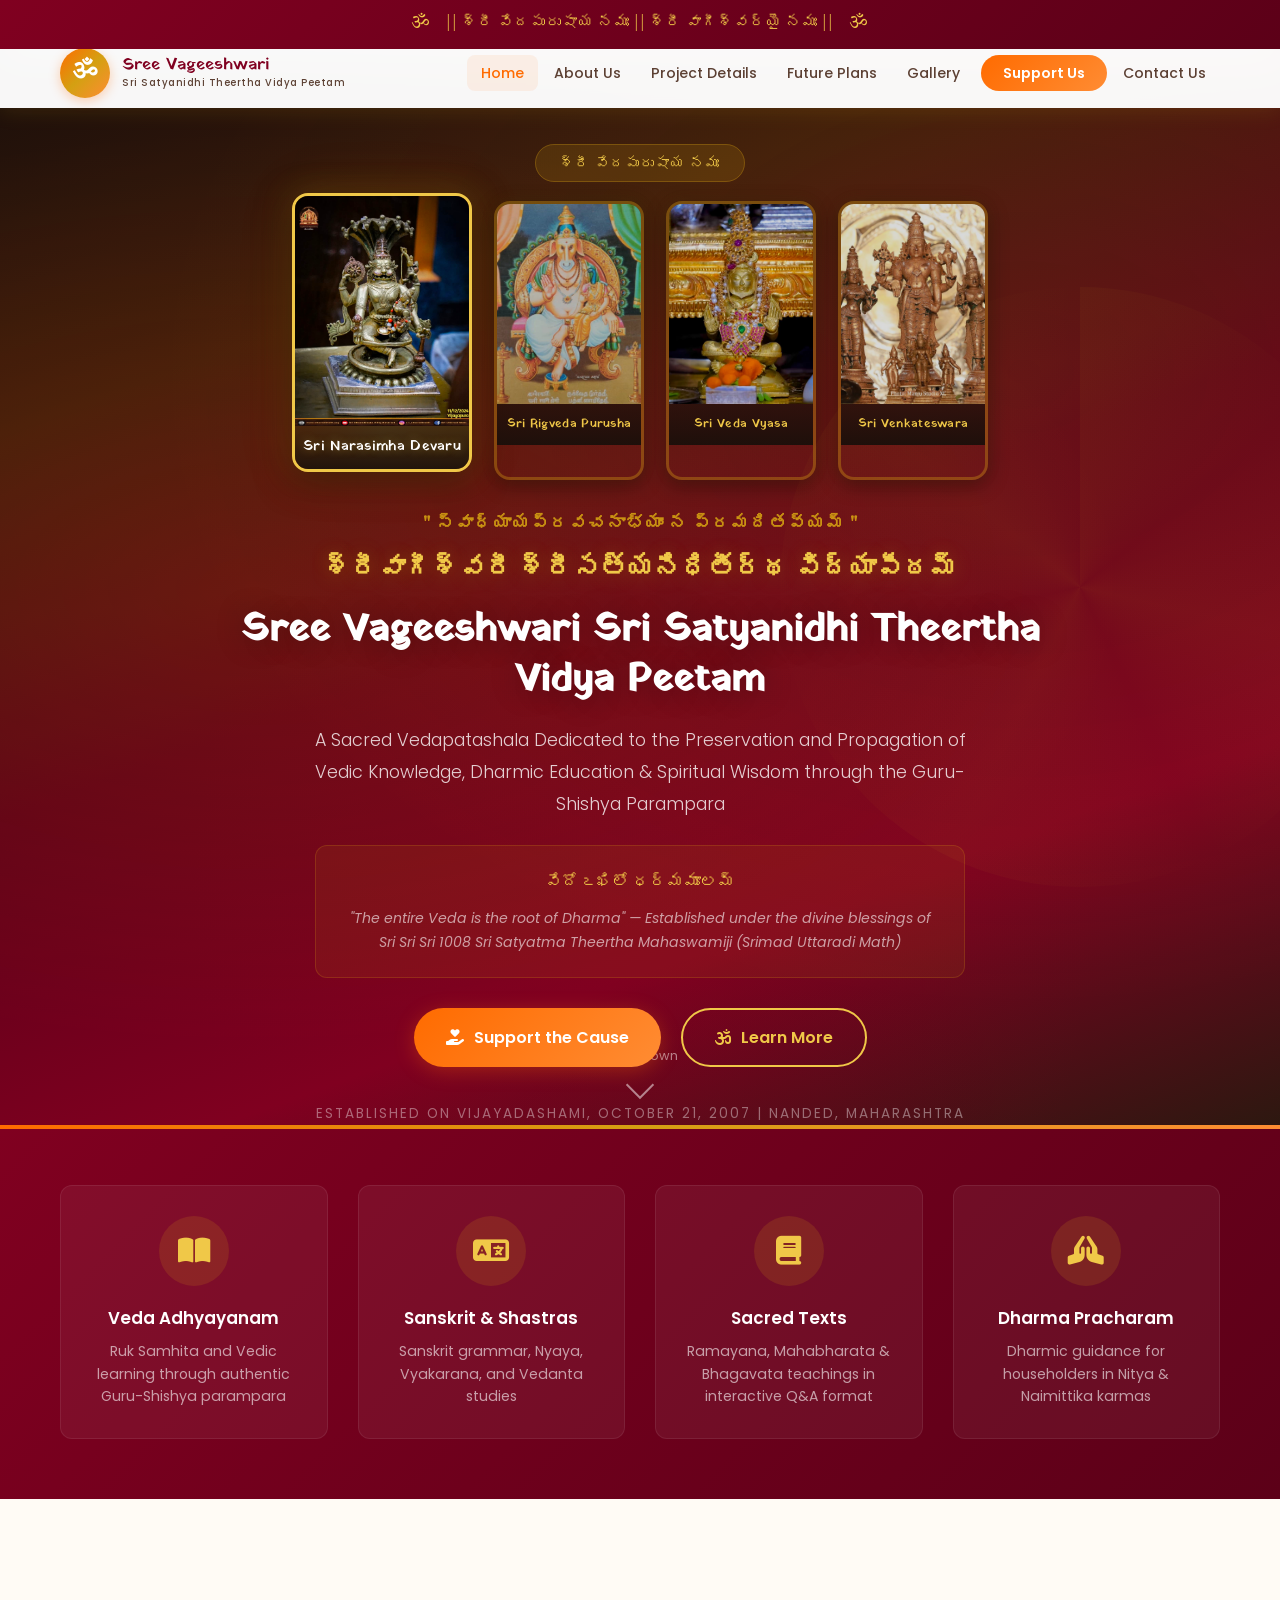
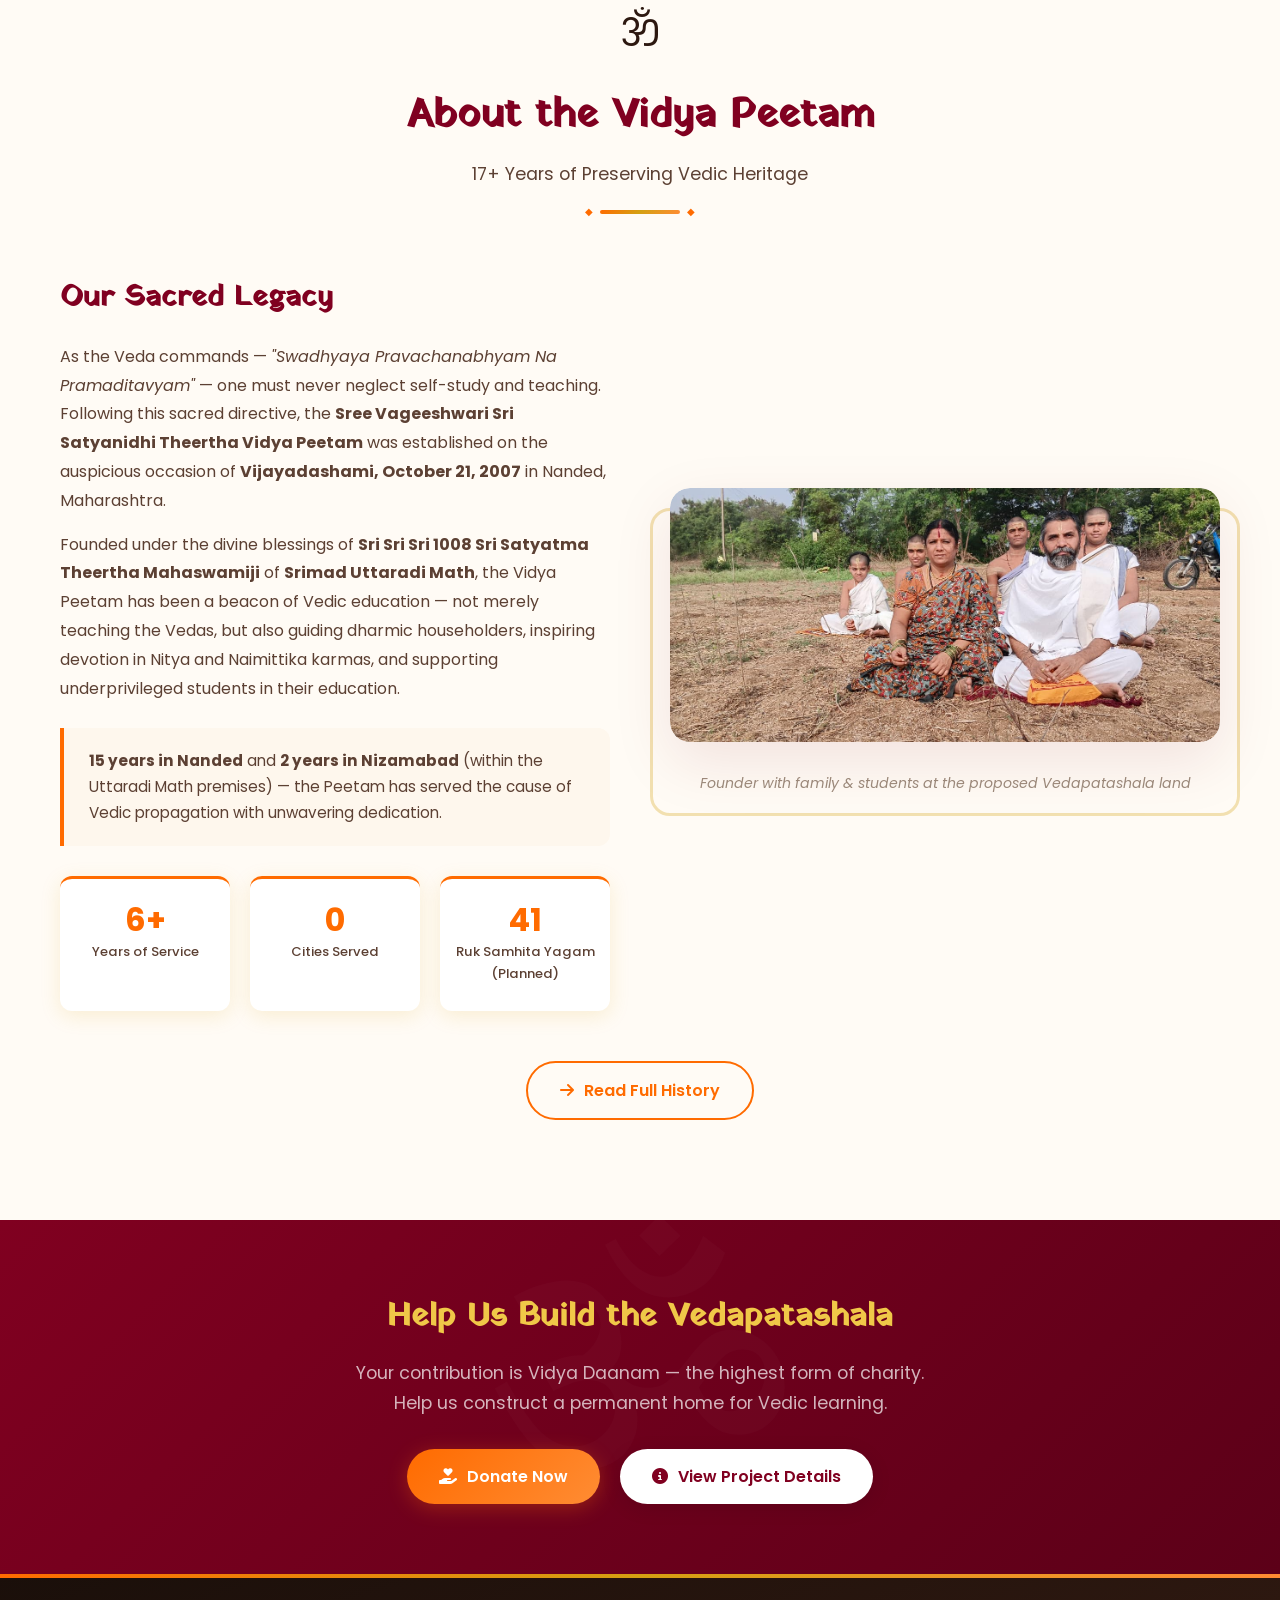
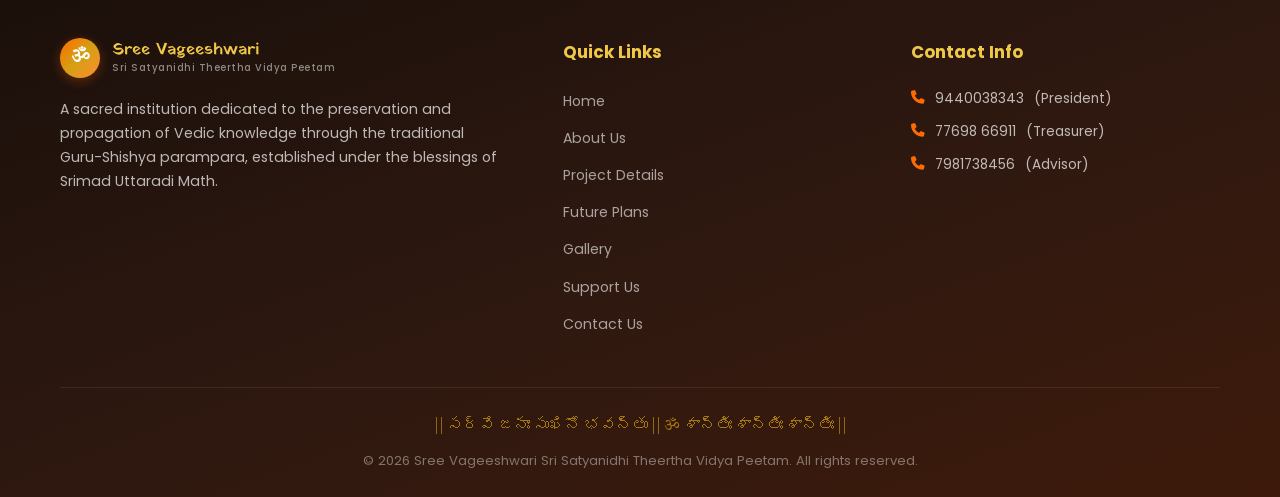
==== index.html @ 129fb9c9 "feat: add complete Vedapatashala devotional website Multi-page website with 7 pages (Home, About, Pr" ====
<!DOCTYPE html>
<html lang="en">
<head>
    <meta charset="UTF-8">
    <meta name="viewport" content="width=device-width, initial-scale=1.0">
    <title>Sree Vageeshwari Sri Satyanidhi Theertha Vidya Peetam | Vedapatashala</title>
    <meta name="description" content="Sree Vageeshwari Sri Satyanidhi Theertha Vidya Peetam - A sacred Vedapatashala dedicated to preserving Vedic knowledge. Established in 2007 under the blessings of Sri Satyatma Theertha Mahaswamiji of Uttaradi Math.">
    <link rel="preconnect" href="https://fonts.googleapis.com">
    <link rel="preconnect" href="https://fonts.gstatic.com" crossorigin>
    <link href="https://fonts.googleapis.com/css2?family=Yatra+One&family=Tiro+Devanagari+Sanskrit&family=Poppins:wght@300;400;500;600;700&display=swap" rel="stylesheet">
    <link rel="stylesheet" href="css/style.css">
    <link rel="stylesheet" href="https://cdnjs.cloudflare.com/ajax/libs/font-awesome/6.5.1/css/all.min.css">
</head>
<body>
    <!-- Sacred Top Bar -->
    <div class="sacred-top-bar">
        <span class="sacred-symbol">ॐ</span>
        <span class="sacred-text">|| శ్రీ వేదపురుషాయ నమః || శ్రీ వాగీశ్వర్యై నమః ||</span>
        <span class="sacred-symbol">ॐ</span>
    </div>

    <!-- Navigation -->
    <header class="header" id="header">
        <div class="container">
            <nav class="nav">
                <a href="index.html" class="nav-logo">
                    <div class="logo-icon">ॐ</div>
                    <div class="logo-text">
                        <span class="logo-main">Sree Vageeshwari</span>
                        <span class="logo-sub">Sri Satyanidhi Theertha Vidya Peetam</span>
                    </div>
                </a>
                <button class="nav-toggle" id="navToggle" aria-label="Toggle navigation">
                    <span></span><span></span><span></span>
                </button>
                <ul class="nav-menu" id="navMenu">
                    <li><a href="index.html" class="nav-link active">Home</a></li>
                    <li><a href="about.html" class="nav-link">About Us</a></li>
                    <li><a href="project.html" class="nav-link">Project Details</a></li>
                    <li><a href="future.html" class="nav-link">Future Plans</a></li>
                    <li><a href="gallery.html" class="nav-link">Gallery</a></li>
                    <li><a href="support.html" class="nav-link nav-cta">Support Us</a></li>
                    <li><a href="contact.html" class="nav-link">Contact Us</a></li>
                </ul>
            </nav>
        </div>
    </header>

    <!-- ========== HERO SECTION ========== -->
    <section class="hero-section">
        <div class="hero-overlay"></div>
        <div class="divine-particles" id="divineParticles"></div>
        <div class="hero-mandala"></div>

        <div class="container hero-content">
            <div class="hero-badge">
                <span>శ్రీ వేదపురుషాయ నమః</span>
            </div>

            <!-- Divine Deities Showcase -->
            <div class="deity-showcase" id="deityShowcase">
                <div class="deity-frame active" data-index="0">
                    <div class="deity-glow"></div>
                    <img src="images/narasimha-devaru.jpg" alt="Sri Narasimha Devaru - Srimad Uttaradi Math">
                    <span class="deity-name">Sri Narasimha Devaru</span>
                </div>
                <div class="deity-frame" data-index="1">
                    <div class="deity-glow"></div>
                    <img src="images/rigveda-purusha.jpg" alt="Sri Rigveda Purusha">
                    <span class="deity-name">Sri Rigveda Purusha</span>
                </div>
                <div class="deity-frame" data-index="2">
                    <div class="deity-glow"></div>
                    <img src="images/veda-vyasa.jpg" alt="Sri Veda Vyasa">
                    <span class="deity-name">Sri Veda Vyasa</span>
                </div>
                <div class="deity-frame" data-index="3">
                    <div class="deity-glow"></div>
                    <img src="images/venkateswara.jpg" alt="Sri Venkateswara with Consorts">
                    <span class="deity-name">Sri Venkateswara</span>
                </div>
            </div>

            <h1 class="hero-title">
                <span class="title-vedic">" స్వాధ్యాయప్రవచనాభ్యాం న ప్రమదితవ్యమ్ "</span>
                <span class="title-sanskrit">శ్రీవాగీశ్వరీ శ్రీసత్యనిధితీర్థ విద్యాపీఠమ్</span>
                <span class="title-english">Sree Vageeshwari Sri Satyanidhi Theertha Vidya Peetam</span>
            </h1>
            <p class="hero-subtitle">A Sacred Vedapatashala Dedicated to the Preservation and Propagation of Vedic Knowledge, Dharmic Education & Spiritual Wisdom through the Guru-Shishya Parampara</p>
            <div class="hero-verse">
                <p class="verse-sanskrit">వేదోఽఖిలో ధర్మమూలమ్</p>
                <p class="verse-meaning">"The entire Veda is the root of Dharma" — Established under the divine blessings of Sri Sri Sri 1008 Sri Satyatma Theertha Mahaswamiji (Srimad Uttaradi Math)</p>
            </div>
            <div class="hero-buttons">
                <a href="support.html" class="btn btn-primary btn-glow">
                    <i class="fas fa-hand-holding-heart"></i> Support the Cause
                </a>
                <a href="about.html" class="btn btn-secondary">
                    <i class="fas fa-om"></i> Learn More
                </a>
            </div>
            <p class="hero-est">Established on Vijayadashami, October 21, 2007 | Nanded, Maharashtra</p>
        </div>
        <div class="scroll-indicator">
            <span>Scroll Down</span>
            <div class="scroll-arrow"></div>
        </div>
    </section>

    <!-- Features Strip -->
    <section class="features-strip">
        <div class="container">
            <div class="features-grid">
                <div class="feature-card">
                    <div class="feature-icon"><i class="fas fa-book-open"></i></div>
                    <h3>Veda Adhyayanam</h3>
                    <p>Ruk Samhita and Vedic learning through authentic Guru-Shishya parampara</p>
                </div>
                <div class="feature-card">
                    <div class="feature-icon"><i class="fas fa-language"></i></div>
                    <h3>Sanskrit & Shastras</h3>
                    <p>Sanskrit grammar, Nyaya, Vyakarana, and Vedanta studies</p>
                </div>
                <div class="feature-card">
                    <div class="feature-icon"><i class="fas fa-book"></i></div>
                    <h3>Sacred Texts</h3>
                    <p>Ramayana, Mahabharata & Bhagavata teachings in interactive Q&A format</p>
                </div>
                <div class="feature-card">
                    <div class="feature-icon"><i class="fas fa-hands-praying"></i></div>
                    <h3>Dharma Pracharam</h3>
                    <p>Dharmic guidance for householders in Nitya & Naimittika karmas</p>
                </div>
            </div>
        </div>
    </section>

    <!-- Home Quick About -->
    <section class="section home-about">
        <div class="container">
            <div class="section-header">
                <span class="section-symbol">ॐ</span>
                <h2 class="section-title">About the Vidya Peetam</h2>
                <p class="section-subtitle">17+ Years of Preserving Vedic Heritage</p>
                <div class="title-ornament"></div>
            </div>

            <div class="home-about-grid">
                <div class="home-about-content">
                    <h3>Our Sacred Legacy</h3>
                    <p class="english-text">
                        As the Veda commands — <em>"Swadhyaya Pravachanabhyam Na Pramaditavyam"</em> — one must never neglect self-study and teaching. Following this sacred directive, the <strong>Sree Vageeshwari Sri Satyanidhi Theertha Vidya Peetam</strong> was established on the auspicious occasion of <strong>Vijayadashami, October 21, 2007</strong> in Nanded, Maharashtra.
                    </p>
                    <p class="english-text">
                        Founded under the divine blessings of <strong>Sri Sri Sri 1008 Sri Satyatma Theertha Mahaswamiji</strong> of <strong>Srimad Uttaradi Math</strong>, the Vidya Peetam has been a beacon of Vedic education — not merely teaching the Vedas, but also guiding dharmic householders, inspiring devotion in Nitya and Naimittika karmas, and supporting underprivileged students in their education.
                    </p>

                    <div class="highlight-box">
                        <p><strong>15 years in Nanded</strong> and <strong>2 years in Nizamabad</strong> (within the Uttaradi Math premises) — the Peetam has served the cause of Vedic propagation with unwavering dedication.</p>
                    </div>

                    <div class="stats-row">
                        <div class="stat-card">
                            <div class="stat-number">17+</div>
                            <div class="stat-label">Years of Service</div>
                        </div>
                        <div class="stat-card">
                            <div class="stat-number">2</div>
                            <div class="stat-label">Cities Served</div>
                        </div>
                        <div class="stat-card">
                            <div class="stat-number">108</div>
                            <div class="stat-label">Ruk Samhita Yagam (Planned)</div>
                        </div>
                    </div>
                </div>

                <div class="home-about-image">
                    <div class="image-frame">
                        <img src="images/founder.jpg" alt="Founder at the Vedapatashala Land with family and students" style="width:100%; height:auto; display:block; border-radius:var(--border-radius-lg);">
                    </div>
                    <div class="frame-decoration"></div>
                    <p style="text-align:center; margin-top:30px; color:var(--text-muted); font-size:0.88rem; font-style:italic;">Founder with family & students at the proposed Vedapatashala land</p>
                </div>
            </div>

            <div style="text-align:center; margin-top:50px;">
                <a href="about.html" class="btn btn-outline"><i class="fas fa-arrow-right"></i> Read Full History</a>
            </div>
        </div>
    </section>

    <!-- CTA Banner -->
    <section class="cta-banner">
        <div class="container">
            <h2>Help Us Build the Vedapatashala</h2>
            <p>Your contribution is Vidya Daanam — the highest form of charity. Help us construct a permanent home for Vedic learning.</p>
            <div style="display:flex; gap:20px; justify-content:center; flex-wrap:wrap;">
                <a href="support.html" class="btn btn-primary btn-glow"><i class="fas fa-hand-holding-heart"></i> Donate Now</a>
                <a href="project.html" class="btn btn-white"><i class="fas fa-info-circle"></i> View Project Details</a>
            </div>
        </div>
    </section>

    <!-- Footer -->
    <footer class="footer">
        <div class="footer-decoration"></div>
        <div class="footer-content">
            <div class="container">
                <div class="footer-grid">
                    <div class="footer-about">
                        <div class="footer-logo">
                            <div class="logo-icon">ॐ</div>
                            <div class="logo-text">
                                <span class="logo-main">Sree Vageeshwari</span>
                                <span class="logo-sub">Sri Satyanidhi Theertha Vidya Peetam</span>
                            </div>
                        </div>
                        <p>A sacred institution dedicated to the preservation and propagation of Vedic knowledge through the traditional Guru-Shishya parampara, established under the blessings of Srimad Uttaradi Math.</p>
                    </div>
                    <div class="footer-links">
                        <h4>Quick Links</h4>
                        <ul>
                            <li><a href="index.html">Home</a></li>
                            <li><a href="about.html">About Us</a></li>
                            <li><a href="project.html">Project Details</a></li>
                            <li><a href="future.html">Future Plans</a></li>
                            <li><a href="gallery.html">Gallery</a></li>
                            <li><a href="support.html">Support Us</a></li>
                            <li><a href="contact.html">Contact Us</a></li>
                        </ul>
                    </div>
                    <div class="footer-contact">
                        <h4>Contact Info</h4>
                        <p><i class="fas fa-phone"></i> <a href="tel:9440038343">9440038343</a> (President)</p>
                        <p><i class="fas fa-phone"></i> <a href="tel:7769866911">77698 66911</a> (Treasurer)</p>
                        <p><i class="fas fa-phone"></i> <a href="tel:7981738456">7981738456</a> (Advisor)</p>
                    </div>
                </div>
                <div class="footer-bottom">
                    <div class="footer-verse">
                        <p>|| సర్వే జనాః సుఖినో భవన్తు || ॐ శాన్తిః శాన్తిః శాన్తిః ||</p>
                    </div>
                    <p class="copyright">&copy; 2026 Sree Vageeshwari Sri Satyanidhi Theertha Vidya Peetam. All rights reserved.</p>
                </div>
            </div>
        </div>
    </footer>

    <button class="back-to-top" id="backToTop" aria-label="Back to top">
        <i class="fas fa-chevron-up"></i>
    </button>

    <script src="js/main.js"></script>
</body>
</html>
---- css/style.css ----
/* ============================================
   SREE VAGEESHWARI VIDYA PEETAM
   Devotional Theme - Complete Stylesheet
   ============================================ */

/* ---------- CSS Variables ---------- */
:root {
    --saffron: #FF6B00;
    --saffron-light: #FF8C33;
    --saffron-dark: #CC5500;
    --gold: #D4A012;
    --gold-light: #F0C848;
    --gold-dark: #A67C00;
    --maroon: #800020;
    --maroon-dark: #5C0018;
    --sacred-red: #C41E3A;
    --temple-cream: #FFF8F0;
    --divine-white: #FFFBF5;
    --warm-bg: #FEF7ED;
    --sandal: #F4E4C1;
    --kumkum: #E23D28;
    --deep-brown: #3D1A0B;

    --text-primary: #2D1810;
    --text-secondary: #5C4033;
    --text-light: #8B6914;
    --text-muted: #9C8B7C;

    --white: #FFFFFF;
    --black: #1A0F0A;
    --shadow-light: rgba(212, 160, 18, 0.15);
    --shadow-medium: rgba(128, 0, 32, 0.1);
    --shadow-dark: rgba(0, 0, 0, 0.15);

    --gradient-divine: linear-gradient(135deg, #FF6B00, #D4A012, #FF8C33);
    --gradient-saffron: linear-gradient(135deg, #FF6B00, #FF8C33);
    --gradient-gold: linear-gradient(135deg, #D4A012, #F0C848);
    --gradient-maroon: linear-gradient(135deg, #800020, #5C0018);
    --gradient-sacred: linear-gradient(135deg, #800020, #C41E3A);
    --gradient-hero: linear-gradient(160deg, #1A0F0A 0%, #3D1A0B 25%, #5C0018 50%, #800020 75%, #2D1810 100%);

    --section-padding: 100px 0;
    --container-width: 1200px;
    --border-radius: 12px;
    --border-radius-lg: 20px;
    --transition: all 0.3s ease;
    --transition-slow: all 0.6s ease;
}

/* ---------- Reset & Base ---------- */
*, *::before, *::after {
    margin: 0;
    padding: 0;
    box-sizing: border-box;
}

html {
    scroll-behavior: smooth;
    scroll-padding-top: 80px;
}

body {
    font-family: 'Poppins', sans-serif;
    color: var(--text-primary);
    background-color: var(--divine-white);
    line-height: 1.7;
    overflow-x: hidden;
}

.container {
    max-width: var(--container-width);
    margin: 0 auto;
    padding: 0 20px;
}

img { max-width: 100%; height: auto; }
a { text-decoration: none; color: inherit; transition: var(--transition); }
ul { list-style: none; }

/* ---------- Sacred Top Bar ---------- */
.sacred-top-bar {
    background: var(--gradient-maroon);
    color: var(--gold-light);
    text-align: center;
    padding: 8px 20px;
    font-family: 'Tiro Devanagari Sanskrit', serif;
    font-size: 0.95rem;
    display: flex;
    align-items: center;
    justify-content: center;
    gap: 15px;
    letter-spacing: 1px;
    position: relative;
    z-index: 1001;
}

.sacred-symbol {
    font-size: 1.2rem;
    animation: pulseGlow 2s ease-in-out infinite;
}

@keyframes pulseGlow {
    0%, 100% { opacity: 0.8; text-shadow: 0 0 5px rgba(240, 200, 72, 0.3); }
    50% { opacity: 1; text-shadow: 0 0 15px rgba(240, 200, 72, 0.6); }
}

/* ---------- Header & Navigation ---------- */
.header {
    position: fixed;
    top: 38px;
    left: 0;
    width: 100%;
    z-index: 1000;
    background: rgba(255, 255, 255, 0.97);
    backdrop-filter: blur(20px);
    box-shadow: 0 2px 20px var(--shadow-light);
    transition: var(--transition);
}

.header.scrolled {
    top: 0;
    box-shadow: 0 4px 30px var(--shadow-medium);
}

.nav {
    display: flex;
    align-items: center;
    justify-content: space-between;
    padding: 10px 0;
}

.nav-logo {
    display: flex;
    align-items: center;
    gap: 12px;
    z-index: 1001;
}

.logo-icon {
    width: 50px;
    height: 50px;
    background: var(--gradient-divine);
    color: white;
    border-radius: 50%;
    display: flex;
    align-items: center;
    justify-content: center;
    font-size: 1.6rem;
    font-family: 'Tiro Devanagari Sanskrit', serif;
    font-weight: bold;
    flex-shrink: 0;
    box-shadow: 0 3px 12px rgba(255, 107, 0, 0.3);
}

.logo-text {
    display: flex;
    flex-direction: column;
}

.logo-main {
    font-family: 'Yatra One', cursive;
    font-size: 1.05rem;
    color: var(--maroon);
    line-height: 1.2;
}

.logo-sub {
    font-size: 0.6rem;
    color: var(--text-secondary);
    letter-spacing: 0.5px;
    font-weight: 500;
}

.nav-menu {
    display: flex;
    align-items: center;
    gap: 2px;
}

.nav-link {
    padding: 8px 14px;
    font-size: 0.88rem;
    font-weight: 500;
    color: var(--text-secondary);
    border-radius: 8px;
    transition: var(--transition);
}

.nav-link:hover,
.nav-link.active {
    color: var(--saffron);
    background: rgba(255, 107, 0, 0.08);
}

.nav-link.nav-cta {
    background: var(--gradient-saffron);
    color: white !important;
    padding: 8px 22px;
    border-radius: 25px;
    font-weight: 600;
    margin-left: 5px;
}

.nav-link.nav-cta:hover {
    transform: translateY(-2px);
    box-shadow: 0 4px 15px rgba(255, 107, 0, 0.4);
}

.nav-toggle {
    display: none;
    flex-direction: column;
    gap: 5px;
    background: none;
    border: none;
    cursor: pointer;
    padding: 5px;
    z-index: 1001;
}

.nav-toggle span {
    width: 28px;
    height: 3px;
    background: var(--maroon);
    border-radius: 3px;
    transition: var(--transition);
}

.nav-toggle.active span:nth-child(1) { transform: rotate(45deg) translate(5px, 6px); }
.nav-toggle.active span:nth-child(2) { opacity: 0; }
.nav-toggle.active span:nth-child(3) { transform: rotate(-45deg) translate(5px, -6px); }

/* ---------- Buttons ---------- */
.btn {
    display: inline-flex;
    align-items: center;
    gap: 10px;
    padding: 14px 32px;
    border-radius: 50px;
    font-size: 1rem;
    font-weight: 600;
    font-family: 'Poppins', sans-serif;
    cursor: pointer;
    transition: var(--transition);
    border: none;
    text-align: center;
    justify-content: center;
}

.btn-primary {
    background: var(--gradient-saffron);
    color: white;
    box-shadow: 0 4px 20px rgba(255, 107, 0, 0.3);
}

.btn-primary:hover {
    transform: translateY(-3px);
    box-shadow: 0 8px 30px rgba(255, 107, 0, 0.4);
}

.btn-secondary {
    background: transparent;
    color: var(--gold-light);
    border: 2px solid var(--gold-light);
}

.btn-secondary:hover {
    background: var(--gold-light);
    color: var(--maroon-dark);
    transform: translateY(-3px);
}

.btn-outline {
    background: transparent;
    color: var(--saffron);
    border: 2px solid var(--saffron);
}

.btn-outline:hover {
    background: var(--saffron);
    color: white;
    transform: translateY(-3px);
}

.btn-glow {
    animation: glowPulse 2s ease-in-out infinite;
}

@keyframes glowPulse {
    0%, 100% { box-shadow: 0 4px 20px rgba(255, 107, 0, 0.3); }
    50% { box-shadow: 0 4px 40px rgba(255, 107, 0, 0.6), 0 0 60px rgba(255, 107, 0, 0.2); }
}

.btn-full { width: 100%; }

.btn-white {
    background: var(--white);
    color: var(--maroon);
    box-shadow: 0 4px 20px rgba(0, 0, 0, 0.1);
}

.btn-white:hover {
    transform: translateY(-3px);
    box-shadow: 0 8px 30px rgba(0, 0, 0, 0.15);
}

/* ---------- Page Hero Banner (for inner pages) ---------- */
.page-hero {
    min-height: 380px;
    display: flex;
    align-items: center;
    justify-content: center;
    position: relative;
    background: var(--gradient-hero);
    padding-top: 120px;
    padding-bottom: 60px;
    overflow: hidden;
    text-align: center;
}

.page-hero::before {
    content: 'ॐ';
    position: absolute;
    font-size: 25rem;
    color: rgba(255, 255, 255, 0.02);
    top: 50%;
    left: 50%;
    transform: translate(-50%, -50%);
    font-family: 'Tiro Devanagari Sanskrit', serif;
    pointer-events: none;
}

.page-hero::after {
    content: '';
    position: absolute;
    inset: 0;
    background:
        radial-gradient(ellipse at 20% 50%, rgba(255, 107, 0, 0.12) 0%, transparent 60%),
        radial-gradient(ellipse at 80% 30%, rgba(212, 160, 18, 0.08) 0%, transparent 60%);
    pointer-events: none;
}

.page-hero-content {
    position: relative;
    z-index: 2;
}

.page-hero .hero-badge span {
    background: rgba(212, 160, 18, 0.15);
    border: 1px solid rgba(212, 160, 18, 0.3);
    color: var(--gold-light);
    padding: 6px 20px;
    border-radius: 50px;
    font-size: 0.85rem;
    font-weight: 500;
    letter-spacing: 1px;
    display: inline-block;
    margin-bottom: 15px;
}

.page-hero h1 {
    font-family: 'Yatra One', cursive;
    font-size: 2.8rem;
    color: var(--white);
    margin-bottom: 15px;
    text-shadow: 0 2px 30px rgba(0, 0, 0, 0.3);
}

.page-hero p {
    color: rgba(255, 255, 255, 0.7);
    font-size: 1.1rem;
    max-width: 600px;
    margin: 0 auto;
}

.page-hero .breadcrumb {
    margin-top: 20px;
    color: rgba(255, 255, 255, 0.5);
    font-size: 0.9rem;
}

.page-hero .breadcrumb a {
    color: var(--gold-light);
}

.page-hero .breadcrumb a:hover {
    color: var(--white);
}

/* ---------- Section Styles ---------- */
.section {
    padding: var(--section-padding);
    position: relative;
}

.section-header {
    text-align: center;
    margin-bottom: 60px;
}

.section-symbol {
    font-size: 2.5rem;
    display: block;
    margin-bottom: 15px;
}

.section-title {
    font-family: 'Yatra One', cursive;
    font-size: 2.5rem;
    color: var(--maroon);
    margin-bottom: 10px;
}

.section-subtitle {
    color: var(--text-secondary);
    font-size: 1.1rem;
    font-weight: 400;
}

.title-ornament {
    width: 80px;
    height: 4px;
    background: var(--gradient-divine);
    margin: 20px auto 0;
    border-radius: 2px;
    position: relative;
}

.title-ornament::before,
.title-ornament::after {
    content: '◆';
    position: absolute;
    top: 50%;
    transform: translateY(-50%);
    color: var(--saffron);
    font-size: 0.6rem;
}

.title-ornament::before { left: -15px; }
.title-ornament::after { right: -15px; }

/* ---------- HERO SECTION (Home) ---------- */
.hero-section {
    min-height: 100vh;
    display: flex;
    align-items: center;
    justify-content: center;
    position: relative;
    background: var(--gradient-hero);
    overflow: hidden;
    padding-top: 100px;
}

.hero-overlay {
    position: absolute;
    inset: 0;
    background:
        radial-gradient(ellipse at 20% 50%, rgba(255, 107, 0, 0.15) 0%, transparent 60%),
        radial-gradient(ellipse at 80% 30%, rgba(212, 160, 18, 0.1) 0%, transparent 60%),
        radial-gradient(ellipse at 50% 80%, rgba(128, 0, 32, 0.2) 0%, transparent 50%);
}

.hero-mandala {
    position: absolute;
    width: 600px;
    height: 600px;
    right: -100px;
    top: 50%;
    transform: translateY(-50%);
    opacity: 0.05;
    background: conic-gradient(from 0deg, var(--gold), transparent, var(--gold), transparent, var(--gold), transparent, var(--gold), transparent);
    border-radius: 50%;
    animation: rotateMandala 60s linear infinite;
}

.hero-mandala-left {
    position: absolute;
    width: 400px;
    height: 400px;
    left: -100px;
    bottom: -100px;
    opacity: 0.04;
    background: conic-gradient(from 0deg, var(--saffron), transparent, var(--saffron), transparent);
    border-radius: 50%;
    animation: rotateMandala 45s linear infinite reverse;
}

@keyframes rotateMandala {
    from { transform: translateY(-50%) rotate(0deg); }
    to { transform: translateY(-50%) rotate(360deg); }
}

.divine-particles {
    position: absolute;
    inset: 0;
    pointer-events: none;
}

.hero-content {
    position: relative;
    z-index: 2;
    text-align: center;
    max-width: 900px;
    margin: 0 auto;
}

.hero-badge {
    display: inline-block;
    margin-bottom: 25px;
}

.hero-badge span {
    background: rgba(212, 160, 18, 0.15);
    border: 1px solid rgba(212, 160, 18, 0.3);
    color: var(--gold-light);
    padding: 8px 24px;
    border-radius: 50px;
    font-size: 0.9rem;
    font-weight: 500;
    letter-spacing: 1px;
}

.hero-title { margin-bottom: 20px; }

.title-vedic {
    display: block;
    font-family: 'Tiro Devanagari Sanskrit', serif;
    font-size: 1.1rem;
    color: var(--gold);
    margin-bottom: 10px;
    letter-spacing: 1px;
    opacity: 0.9;
}

.title-sanskrit {
    display: block;
    font-family: 'Tiro Devanagari Sanskrit', serif;
    font-size: 1.7rem;
    color: var(--gold-light);
    margin-bottom: 15px;
    text-shadow: 0 2px 20px rgba(212, 160, 18, 0.3);
    line-height: 1.5;
}

.title-english {
    display: block;
    font-family: 'Yatra One', cursive;
    font-size: 2.4rem;
    color: var(--white);
    line-height: 1.3;
    text-shadow: 0 2px 30px rgba(0, 0, 0, 0.3);
}

.hero-subtitle {
    color: rgba(255, 255, 255, 0.8);
    font-size: 1.1rem;
    max-width: 700px;
    margin: 0 auto 25px;
    line-height: 1.8;
    font-weight: 300;
}

.hero-verse {
    background: rgba(212, 160, 18, 0.08);
    border: 1px solid rgba(212, 160, 18, 0.2);
    border-radius: var(--border-radius);
    padding: 22px 28px;
    margin-bottom: 30px;
    max-width: 650px;
    margin-left: auto;
    margin-right: auto;
}

.verse-sanskrit {
    font-family: 'Tiro Devanagari Sanskrit', serif;
    color: var(--gold-light);
    font-size: 1.05rem;
    line-height: 1.8;
    margin-bottom: 8px;
}

.verse-meaning {
    color: rgba(255, 255, 255, 0.6);
    font-size: 0.88rem;
    font-style: italic;
}

.hero-buttons {
    display: flex;
    gap: 20px;
    justify-content: center;
    flex-wrap: wrap;
}

.hero-est {
    margin-top: 35px;
    color: rgba(255, 255, 255, 0.4);
    font-size: 0.85rem;
    letter-spacing: 2px;
    text-transform: uppercase;
}

.scroll-indicator {
    position: absolute;
    bottom: 30px;
    left: 50%;
    transform: translateX(-50%);
    text-align: center;
    color: rgba(255, 255, 255, 0.5);
    font-size: 0.8rem;
    animation: bounceScroll 2s ease-in-out infinite;
}

.scroll-arrow {
    width: 20px;
    height: 20px;
    border-right: 2px solid rgba(255, 255, 255, 0.5);
    border-bottom: 2px solid rgba(255, 255, 255, 0.5);
    transform: rotate(45deg);
    margin: 8px auto 0;
}

@keyframes bounceScroll {
    0%, 100% { transform: translateX(-50%) translateY(0); }
    50% { transform: translateX(-50%) translateY(10px); }
}

/* ---------- Features Strip ---------- */
.features-strip {
    background: var(--gradient-maroon);
    padding: 60px 0;
    position: relative;
}

.features-strip::before {
    content: '';
    position: absolute;
    top: 0;
    left: 0;
    right: 0;
    height: 4px;
    background: var(--gradient-divine);
}

.features-grid {
    display: grid;
    grid-template-columns: repeat(4, 1fr);
    gap: 30px;
}

.feature-card {
    text-align: center;
    padding: 30px 20px;
    border-radius: var(--border-radius);
    background: rgba(255, 255, 255, 0.05);
    border: 1px solid rgba(255, 255, 255, 0.08);
    transition: var(--transition);
}

.feature-card:hover {
    background: rgba(255, 255, 255, 0.1);
    transform: translateY(-5px);
}

.feature-icon {
    width: 70px;
    height: 70px;
    margin: 0 auto 18px;
    background: rgba(212, 160, 18, 0.15);
    border-radius: 50%;
    display: flex;
    align-items: center;
    justify-content: center;
    font-size: 1.8rem;
    color: var(--gold-light);
}

.feature-card h3 {
    color: var(--white);
    font-size: 1.05rem;
    margin-bottom: 8px;
    font-weight: 600;
}

.feature-card p {
    color: rgba(255, 255, 255, 0.6);
    font-size: 0.88rem;
    line-height: 1.6;
}

/* ---------- Home Quick About ---------- */
.home-about {
    background: var(--divine-white);
}

.home-about-grid {
    display: grid;
    grid-template-columns: 1fr 1fr;
    gap: 60px;
    align-items: center;
}

.home-about-content h3 {
    font-family: 'Yatra One', cursive;
    font-size: 1.8rem;
    color: var(--maroon);
    margin-bottom: 20px;
}

.telugu-text {
    font-family: 'Tiro Devanagari Sanskrit', serif;
    font-size: 1.05rem;
    line-height: 2;
    color: var(--text-secondary);
    margin-bottom: 15px;
}

.english-text {
    color: var(--text-secondary);
    font-size: 1rem;
    line-height: 1.8;
    margin-bottom: 15px;
}

.highlight-box {
    background: var(--warm-bg);
    border-left: 4px solid var(--saffron);
    padding: 20px 25px;
    border-radius: 0 var(--border-radius) var(--border-radius) 0;
    margin: 25px 0;
}

.highlight-box p {
    color: var(--text-secondary);
    font-size: 0.95rem;
    line-height: 1.7;
}

.stats-row {
    display: grid;
    grid-template-columns: repeat(3, 1fr);
    gap: 20px;
    margin-top: 30px;
}

.stat-card {
    text-align: center;
    padding: 25px 15px;
    background: var(--white);
    border-radius: var(--border-radius);
    box-shadow: 0 5px 20px var(--shadow-light);
    border-top: 3px solid var(--saffron);
}

.stat-number {
    font-size: 2rem;
    font-weight: 700;
    color: var(--saffron);
    line-height: 1;
    margin-bottom: 5px;
}

.stat-label {
    color: var(--text-secondary);
    font-size: 0.82rem;
    font-weight: 500;
}

.home-about-image {
    position: relative;
}

.home-about-image .image-frame {
    border-radius: var(--border-radius-lg);
    overflow: hidden;
    box-shadow: 0 20px 60px var(--shadow-medium);
    position: relative;
    z-index: 1;
}

.home-about-image .frame-decoration {
    position: absolute;
    top: 20px;
    left: -20px;
    right: -20px;
    bottom: -20px;
    border: 3px solid var(--gold);
    border-radius: var(--border-radius-lg);
    opacity: 0.3;
    z-index: 0;
}

.image-placeholder {
    height: 400px;
    display: flex;
    flex-direction: column;
    align-items: center;
    justify-content: center;
    gap: 15px;
    font-size: 1rem;
    color: var(--text-muted);
    background: linear-gradient(135deg, var(--sandal), var(--temple-cream));
}

.image-placeholder i {
    font-size: 4rem;
    color: var(--gold);
}

/* ---------- CTA Banner (Home) ---------- */
.cta-banner {
    background: var(--gradient-maroon);
    padding: 70px 0;
    text-align: center;
    position: relative;
    overflow: hidden;
}

.cta-banner::before {
    content: 'ॐ';
    position: absolute;
    font-size: 20rem;
    color: rgba(255, 255, 255, 0.02);
    top: 50%;
    left: 50%;
    transform: translate(-50%, -50%);
    font-family: 'Tiro Devanagari Sanskrit', serif;
}

.cta-banner h2 {
    font-family: 'Yatra One', cursive;
    font-size: 2rem;
    color: var(--gold-light);
    margin-bottom: 15px;
    position: relative;
}

.cta-banner p {
    color: rgba(255, 255, 255, 0.7);
    font-size: 1.1rem;
    max-width: 600px;
    margin: 0 auto 30px;
    position: relative;
}

.cta-banner .btn { position: relative; }

/* ---------- ABOUT PAGE ---------- */
.about-section { background: var(--divine-white); }

.about-intro {
    max-width: 900px;
    margin: 0 auto 60px;
}

.about-intro .vedic-quote {
    text-align: center;
    background: linear-gradient(135deg, var(--warm-bg), var(--temple-cream));
    padding: 30px;
    border-radius: var(--border-radius-lg);
    border: 1px solid rgba(212, 160, 18, 0.2);
    margin-bottom: 40px;
}

.vedic-quote .sanskrit {
    font-family: 'Tiro Devanagari Sanskrit', serif;
    font-size: 1.3rem;
    color: var(--maroon);
    line-height: 1.8;
    margin-bottom: 10px;
}

.vedic-quote .meaning {
    color: var(--text-secondary);
    font-style: italic;
    font-size: 0.95rem;
}

.about-history {
    display: grid;
    grid-template-columns: 1fr 1fr;
    gap: 50px;
    align-items: start;
    margin-bottom: 70px;
}

.about-history-content h3 {
    font-family: 'Yatra One', cursive;
    font-size: 1.6rem;
    color: var(--maroon);
    margin-bottom: 20px;
}

.about-history-content p {
    color: var(--text-secondary);
    font-size: 0.98rem;
    line-height: 1.9;
    margin-bottom: 15px;
}

.about-history-image {
    position: sticky;
    top: 120px;
}

.about-history-image .image-frame {
    border-radius: var(--border-radius-lg);
    overflow: hidden;
    box-shadow: 0 15px 50px var(--shadow-medium);
}

/* Founder / Guru Section */
.guru-section {
    margin-bottom: 70px;
}

.guru-card {
    display: grid;
    grid-template-columns: 280px 1fr;
    gap: 50px;
    background: linear-gradient(135deg, var(--warm-bg), var(--temple-cream));
    border-radius: var(--border-radius-lg);
    padding: 50px;
    box-shadow: 0 10px 40px var(--shadow-light);
    border: 1px solid rgba(212, 160, 18, 0.2);
    align-items: center;
}

.guru-image {
    border-radius: var(--border-radius);
    overflow: hidden;
}

.guru-placeholder {
    height: 330px;
    background: linear-gradient(135deg, var(--sandal), #e8d5a3);
    display: flex;
    flex-direction: column;
    align-items: center;
    justify-content: center;
    gap: 15px;
    color: var(--text-muted);
}

.guru-placeholder i {
    font-size: 5rem;
    color: var(--gold);
}

.guru-info h3 {
    color: var(--text-light);
    font-size: 0.9rem;
    text-transform: uppercase;
    letter-spacing: 2px;
    margin-bottom: 8px;
}

.guru-info h4 {
    font-family: 'Yatra One', cursive;
    font-size: 1.5rem;
    color: var(--maroon);
    margin-bottom: 20px;
}

.guru-info p {
    color: var(--text-secondary);
    line-height: 1.9;
    margin-bottom: 15px;
    font-size: 0.95rem;
}

.guru-quote {
    background: rgba(128, 0, 32, 0.05);
    border-left: 4px solid var(--maroon);
    padding: 20px 25px;
    border-radius: 0 var(--border-radius) var(--border-radius) 0;
}

.guru-quote i {
    color: var(--gold);
    font-size: 1.2rem;
    margin-bottom: 10px;
    display: block;
}

.guru-quote p {
    font-style: italic;
    color: var(--maroon);
    font-size: 1rem;
    margin-bottom: 0;
}

/* Education Journey */
.education-journey {
    margin-bottom: 70px;
}

.education-journey h3 {
    font-family: 'Yatra One', cursive;
    font-size: 1.6rem;
    color: var(--maroon);
    text-align: center;
    margin-bottom: 40px;
}

.journey-steps {
    display: grid;
    grid-template-columns: repeat(4, 1fr);
    gap: 25px;
    position: relative;
}

.journey-steps::before {
    content: '';
    position: absolute;
    top: 40px;
    left: 12.5%;
    right: 12.5%;
    height: 3px;
    background: var(--gradient-divine);
    z-index: 0;
}

.journey-step {
    text-align: center;
    position: relative;
    z-index: 1;
}

.step-number {
    width: 50px;
    height: 50px;
    background: var(--gradient-saffron);
    color: white;
    border-radius: 50%;
    display: flex;
    align-items: center;
    justify-content: center;
    font-weight: 700;
    font-size: 1.1rem;
    margin: 0 auto 20px;
    box-shadow: 0 4px 15px rgba(255, 107, 0, 0.3);
    border: 3px solid var(--white);
}

.journey-step h4 {
    color: var(--maroon);
    font-size: 0.95rem;
    margin-bottom: 8px;
}

.journey-step p {
    color: var(--text-secondary);
    font-size: 0.85rem;
    line-height: 1.6;
}

/* Values Grid */
.values-grid {
    display: grid;
    grid-template-columns: repeat(4, 1fr);
    gap: 25px;
}

.value-card {
    text-align: center;
    padding: 35px 20px;
    background: var(--white);
    border-radius: var(--border-radius);
    box-shadow: 0 5px 20px var(--shadow-light);
    border: 1px solid rgba(212, 160, 18, 0.1);
    transition: var(--transition);
}

.value-card:hover {
    transform: translateY(-8px);
    box-shadow: 0 15px 40px var(--shadow-medium);
}

.value-icon {
    font-size: 2.5rem;
    margin-bottom: 15px;
}

.value-card h4 {
    color: var(--maroon);
    font-size: 1rem;
    margin-bottom: 10px;
}

.value-card p {
    color: var(--text-secondary);
    font-size: 0.85rem;
    line-height: 1.6;
}

/* Management Team */
.team-section {
    margin-top: 70px;
}

.team-section h3 {
    font-family: 'Yatra One', cursive;
    font-size: 1.6rem;
    color: var(--maroon);
    text-align: center;
    margin-bottom: 40px;
}

.team-grid {
    display: grid;
    grid-template-columns: repeat(3, 1fr);
    gap: 30px;
    max-width: 900px;
    margin: 0 auto;
}

.team-card {
    text-align: center;
    padding: 35px 25px;
    background: var(--white);
    border-radius: var(--border-radius);
    box-shadow: 0 5px 25px var(--shadow-light);
    border-top: 3px solid var(--gold);
    transition: var(--transition);
}

.team-card:hover {
    transform: translateY(-5px);
    box-shadow: 0 15px 40px var(--shadow-medium);
}

.team-avatar {
    width: 80px;
    height: 80px;
    background: var(--gradient-divine);
    border-radius: 50%;
    display: flex;
    align-items: center;
    justify-content: center;
    margin: 0 auto 15px;
    font-size: 2rem;
    color: white;
}

.team-card h4 {
    color: var(--maroon);
    font-size: 1.05rem;
    margin-bottom: 5px;
}

.team-role {
    color: var(--saffron);
    font-size: 0.85rem;
    font-weight: 600;
    margin-bottom: 12px;
    text-transform: uppercase;
    letter-spacing: 1px;
}

.team-phone {
    color: var(--text-secondary);
    font-size: 0.9rem;
}

.team-phone i {
    color: var(--saffron);
    margin-right: 5px;
}

/* ---------- PROJECT SECTION ---------- */
.project-section { background: var(--warm-bg); }

.project-intro {
    max-width: 850px;
    margin: 0 auto 60px;
    text-align: center;
}

.project-intro h3 {
    font-family: 'Yatra One', cursive;
    font-size: 1.6rem;
    color: var(--maroon);
    margin-bottom: 15px;
}

.project-intro p {
    color: var(--text-secondary);
    font-size: 1.02rem;
    line-height: 1.9;
}

/* Progress */
.progress-section {
    background: var(--white);
    border-radius: var(--border-radius-lg);
    padding: 40px;
    box-shadow: 0 10px 40px var(--shadow-light);
    margin-bottom: 60px;
}

.progress-title {
    color: var(--maroon);
    font-size: 1.3rem;
    margin-bottom: 25px;
    display: flex;
    align-items: center;
    gap: 10px;
}

.progress-bar-wrapper { margin-bottom: 30px; }

.progress-bar {
    height: 20px;
    background: var(--sandal);
    border-radius: 10px;
    overflow: hidden;
    margin-bottom: 10px;
}

.progress-fill {
    height: 100%;
    background: var(--gradient-divine);
    border-radius: 10px;
    width: 0;
    transition: width 2s ease;
    position: relative;
}

.progress-fill::after {
    content: '';
    position: absolute;
    inset: 0;
    background: linear-gradient(90deg, transparent, rgba(255,255,255,0.3), transparent);
    animation: progressShine 2s linear infinite;
}

@keyframes progressShine {
    from { transform: translateX(-100%); }
    to { transform: translateX(100%); }
}

.progress-text {
    color: var(--saffron);
    font-weight: 600;
    font-size: 0.95rem;
}

.progress-phases {
    display: flex;
    justify-content: space-between;
    gap: 15px;
}

.phase {
    text-align: center;
    flex: 1;
    padding: 15px;
    border-radius: var(--border-radius);
    background: var(--temple-cream);
    color: var(--text-muted);
    font-size: 0.85rem;
    font-weight: 500;
}

.phase.completed { background: rgba(40, 167, 69, 0.1); color: #28a745; }
.phase.active { background: rgba(255, 107, 0, 0.1); color: var(--saffron); border: 1px solid rgba(255, 107, 0, 0.3); }
.phase-icon { font-size: 1.3rem; margin-bottom: 8px; }

/* Components */
.components-title {
    font-family: 'Yatra One', cursive;
    font-size: 1.6rem;
    color: var(--maroon);
    text-align: center;
    margin-bottom: 40px;
}

.components-grid {
    display: grid;
    grid-template-columns: repeat(3, 1fr);
    gap: 25px;
    margin-bottom: 60px;
}

.component-card {
    background: var(--white);
    padding: 35px 25px;
    border-radius: var(--border-radius);
    box-shadow: 0 5px 20px var(--shadow-light);
    text-align: center;
    transition: var(--transition);
    border-bottom: 3px solid transparent;
}

.component-card:hover {
    transform: translateY(-8px);
    box-shadow: 0 15px 40px var(--shadow-medium);
    border-bottom-color: var(--saffron);
}

.component-icon {
    width: 70px;
    height: 70px;
    margin: 0 auto 20px;
    background: var(--gradient-saffron);
    border-radius: 50%;
    display: flex;
    align-items: center;
    justify-content: center;
    font-size: 1.6rem;
    color: white;
}

.component-card h4 { color: var(--maroon); font-size: 1.05rem; margin-bottom: 12px; }
.component-card p { color: var(--text-secondary); font-size: 0.9rem; line-height: 1.7; }

/* Fund Overview */
.fund-overview { max-width: 800px; margin: 0 auto; }

.fund-card {
    background: var(--white);
    border-radius: var(--border-radius-lg);
    padding: 40px;
    box-shadow: 0 10px 40px var(--shadow-light);
    border-top: 4px solid var(--gold);
}

.fund-card h3 {
    color: var(--maroon);
    font-size: 1.3rem;
    margin-bottom: 25px;
    display: flex;
    align-items: center;
    gap: 10px;
}

.fund-items { margin-bottom: 25px; }

.fund-item {
    display: flex;
    justify-content: space-between;
    align-items: center;
    padding: 14px 0;
    border-bottom: 1px solid rgba(212, 160, 18, 0.1);
}

.fund-label { color: var(--text-secondary); font-weight: 500; }
.fund-amount { color: var(--saffron); font-weight: 600; }

.fund-cta { text-align: center; padding-top: 15px; }
.fund-cta p { color: var(--text-secondary); margin-bottom: 20px; font-style: italic; }

/* ---------- FUTURE PLANS SECTION ---------- */
.future-section { background: var(--divine-white); }

.timeline {
    position: relative;
    max-width: 900px;
    margin: 0 auto 60px;
    padding: 20px 0;
}

.timeline::before {
    content: '';
    position: absolute;
    left: 50%;
    transform: translateX(-50%);
    top: 0;
    bottom: 0;
    width: 3px;
    background: linear-gradient(to bottom, var(--gold), var(--saffron), var(--maroon));
}

.timeline-item {
    position: relative;
    width: 50%;
    padding: 20px 40px;
}

.timeline-item.left { left: 0; text-align: right; }
.timeline-item.right { left: 50%; text-align: left; }

.timeline-item::before {
    content: '';
    position: absolute;
    top: 35px;
    width: 16px;
    height: 16px;
    background: var(--gradient-divine);
    border-radius: 50%;
    border: 3px solid var(--white);
    box-shadow: 0 0 15px rgba(255, 107, 0, 0.3);
    z-index: 1;
}

.timeline-item.left::before { right: -8px; }
.timeline-item.right::before { left: -8px; }

.timeline-content {
    background: var(--white);
    padding: 30px;
    border-radius: var(--border-radius);
    box-shadow: 0 5px 25px var(--shadow-light);
    transition: var(--transition);
    border: 1px solid rgba(212, 160, 18, 0.1);
}

.timeline-content:hover {
    box-shadow: 0 10px 40px var(--shadow-medium);
    transform: translateY(-5px);
}

.timeline-year {
    display: inline-block;
    background: var(--gradient-saffron);
    color: white;
    padding: 4px 16px;
    border-radius: 20px;
    font-size: 0.85rem;
    font-weight: 600;
    margin-bottom: 12px;
}

.timeline-content h3 { color: var(--maroon); font-size: 1.1rem; margin-bottom: 10px; }
.timeline-content p { color: var(--text-secondary); font-size: 0.9rem; line-height: 1.7; margin-bottom: 12px; }

.timeline-status {
    display: inline-block;
    padding: 3px 14px;
    border-radius: 15px;
    font-size: 0.8rem;
    font-weight: 600;
}

.status-active { background: rgba(255, 107, 0, 0.1); color: var(--saffron); }
.status-planned { background: rgba(128, 0, 32, 0.08); color: var(--maroon); }

.future-vision-box {
    text-align: center;
    background: var(--gradient-maroon);
    color: white;
    padding: 50px;
    border-radius: var(--border-radius-lg);
    max-width: 800px;
    margin: 0 auto;
    position: relative;
    overflow: hidden;
}

.future-vision-box::before {
    content: 'ॐ';
    position: absolute;
    font-size: 15rem;
    color: rgba(255, 255, 255, 0.03);
    top: 50%;
    left: 50%;
    transform: translate(-50%, -50%);
    font-family: 'Tiro Devanagari Sanskrit', serif;
}

.vision-icon {
    width: 70px;
    height: 70px;
    margin: 0 auto 20px;
    background: rgba(212, 160, 18, 0.2);
    border-radius: 50%;
    display: flex;
    align-items: center;
    justify-content: center;
    font-size: 1.8rem;
    color: var(--gold-light);
}

.future-vision-box h3 {
    font-family: 'Yatra One', cursive;
    font-size: 1.5rem;
    margin-bottom: 15px;
    color: var(--gold-light);
}

.future-vision-box p {
    color: rgba(255, 255, 255, 0.8);
    line-height: 1.8;
    font-size: 0.98rem;
    position: relative;
    z-index: 1;
}

/* ---------- GALLERY SECTION ---------- */
.gallery-section { background: var(--warm-bg); }

.gallery-filters {
    display: flex;
    justify-content: center;
    gap: 10px;
    margin-bottom: 40px;
    flex-wrap: wrap;
}

.filter-btn {
    padding: 10px 24px;
    border: 2px solid var(--saffron);
    background: transparent;
    color: var(--saffron);
    border-radius: 25px;
    font-size: 0.9rem;
    font-weight: 500;
    cursor: pointer;
    transition: var(--transition);
    font-family: 'Poppins', sans-serif;
}

.filter-btn:hover,
.filter-btn.active {
    background: var(--gradient-saffron);
    color: white;
    border-color: var(--saffron);
}

.gallery-grid {
    display: grid;
    grid-template-columns: repeat(4, 1fr);
    gap: 20px;
}

.gallery-item {
    position: relative;
    border-radius: var(--border-radius);
    overflow: hidden;
    cursor: pointer;
    transition: var(--transition);
}

.gallery-item:hover {
    transform: scale(1.03);
    box-shadow: 0 10px 30px var(--shadow-medium);
}

.gallery-placeholder {
    height: 220px;
    display: flex;
    flex-direction: column;
    align-items: center;
    justify-content: center;
    gap: 10px;
    background: linear-gradient(135deg, var(--sandal), var(--temple-cream));
    color: var(--text-muted);
    font-size: 0.9rem;
}

.gallery-placeholder i { font-size: 2.5rem; color: var(--gold); }

.gallery-overlay {
    position: absolute;
    bottom: 0;
    left: 0;
    right: 0;
    background: linear-gradient(transparent, rgba(128, 0, 32, 0.9));
    padding: 25px 20px 20px;
    transform: translateY(100%);
    transition: var(--transition);
}

.gallery-item:hover .gallery-overlay { transform: translateY(0); }
.gallery-overlay h4 { color: var(--gold-light); font-size: 1rem; margin-bottom: 5px; }
.gallery-overlay p { color: rgba(255, 255, 255, 0.7); font-size: 0.85rem; }

/* ---------- SUPPORT SECTION ---------- */
.support-section { background: var(--divine-white); }

.support-intro {
    max-width: 800px;
    margin: 0 auto 60px;
    text-align: center;
}

.support-verse {
    background: linear-gradient(135deg, var(--warm-bg), var(--temple-cream));
    padding: 25px 30px;
    border-radius: var(--border-radius);
    margin-bottom: 25px;
    border: 1px solid rgba(212, 160, 18, 0.2);
}

.support-message {
    color: var(--text-secondary);
    font-size: 1.02rem;
    line-height: 1.8;
}

.donation-tiers {
    display: grid;
    grid-template-columns: repeat(4, 1fr);
    gap: 25px;
    margin-bottom: 60px;
}

.tier-card {
    background: var(--white);
    padding: 35px 25px;
    border-radius: var(--border-radius);
    box-shadow: 0 5px 25px var(--shadow-light);
    text-align: center;
    transition: var(--transition);
    position: relative;
    border: 1px solid rgba(212, 160, 18, 0.1);
}

.tier-card:hover {
    transform: translateY(-10px);
    box-shadow: 0 20px 50px var(--shadow-medium);
}

.tier-card.featured {
    border: 2px solid var(--saffron);
    background: linear-gradient(to bottom, rgba(255, 107, 0, 0.03), var(--white));
}

.tier-badge {
    position: absolute;
    top: -12px;
    left: 50%;
    transform: translateX(-50%);
    background: var(--gradient-saffron);
    color: white;
    padding: 4px 18px;
    border-radius: 15px;
    font-size: 0.8rem;
    font-weight: 600;
    white-space: nowrap;
}

.tier-icon { font-size: 2.5rem; margin-bottom: 15px; }
.tier-card h3 { font-family: 'Yatra One', cursive; color: var(--maroon); font-size: 1.15rem; margin-bottom: 10px; }
.tier-description { color: var(--text-secondary); font-size: 0.88rem; line-height: 1.6; margin-bottom: 20px; }
.tier-amount { font-size: 1.8rem; font-weight: 700; color: var(--saffron); margin-bottom: 20px; }

.support-other { margin-bottom: 60px; }
.support-other h3 { font-family: 'Yatra One', cursive; font-size: 1.6rem; color: var(--maroon); text-align: center; margin-bottom: 35px; }

.support-ways-grid {
    display: grid;
    grid-template-columns: repeat(4, 1fr);
    gap: 25px;
}

.support-way {
    text-align: center;
    padding: 30px 20px;
    background: var(--warm-bg);
    border-radius: var(--border-radius);
    transition: var(--transition);
}

.support-way:hover {
    background: var(--white);
    box-shadow: 0 10px 30px var(--shadow-light);
    transform: translateY(-5px);
}

.support-way i { font-size: 2rem; color: var(--saffron); margin-bottom: 15px; display: block; }
.support-way h4 { color: var(--maroon); font-size: 1rem; margin-bottom: 10px; }
.support-way p { color: var(--text-secondary); font-size: 0.85rem; line-height: 1.6; }

.bank-details {
    background: var(--white);
    border-radius: var(--border-radius-lg);
    padding: 40px;
    box-shadow: 0 10px 40px var(--shadow-light);
    border: 1px solid rgba(212, 160, 18, 0.15);
    max-width: 700px;
    margin: 0 auto;
}

.bank-details h3 {
    color: var(--maroon);
    font-size: 1.3rem;
    margin-bottom: 25px;
    display: flex;
    align-items: center;
    gap: 10px;
}

.bank-detail {
    display: flex;
    justify-content: space-between;
    padding: 12px 0;
    border-bottom: 1px solid rgba(212, 160, 18, 0.1);
}

.bank-label { color: var(--text-secondary); font-weight: 500; min-width: 150px; }
.bank-value { color: var(--text-primary); font-weight: 600; text-align: right; }

.bank-note {
    background: rgba(255, 107, 0, 0.06);
    padding: 15px 20px;
    border-radius: var(--border-radius);
    color: var(--text-secondary);
    font-size: 0.9rem;
    border-left: 3px solid var(--saffron);
    margin-top: 20px;
}

/* ---------- CONTACT SECTION ---------- */
.contact-section { background: var(--warm-bg); }

.contact-grid {
    display: grid;
    grid-template-columns: 1fr 1.2fr;
    gap: 50px;
}

.contact-info h3,
.contact-form-wrapper h3 {
    font-family: 'Yatra One', cursive;
    font-size: 1.4rem;
    color: var(--maroon);
    margin-bottom: 15px;
}

.contact-info > p {
    color: var(--text-secondary);
    margin-bottom: 30px;
    line-height: 1.7;
}

.contact-item {
    display: flex;
    gap: 15px;
    padding: 18px 0;
    border-bottom: 1px solid rgba(212, 160, 18, 0.1);
}

.contact-icon {
    width: 45px;
    height: 45px;
    background: var(--gradient-saffron);
    border-radius: 50%;
    display: flex;
    align-items: center;
    justify-content: center;
    color: white;
    font-size: 1rem;
    flex-shrink: 0;
}

.contact-item h4 { color: var(--maroon); font-size: 0.95rem; margin-bottom: 4px; }
.contact-item p { color: var(--text-secondary); font-size: 0.9rem; line-height: 1.5; }
.contact-item a { color: var(--saffron); font-weight: 500; }
.contact-item a:hover { color: var(--maroon); }

.social-links h4 { color: var(--maroon); margin-bottom: 15px; margin-top: 25px; }

.social-icons { display: flex; gap: 12px; }

.social-icon {
    width: 45px;
    height: 45px;
    background: var(--white);
    border-radius: 50%;
    display: flex;
    align-items: center;
    justify-content: center;
    color: var(--saffron);
    font-size: 1.1rem;
    box-shadow: 0 3px 10px var(--shadow-light);
    transition: var(--transition);
}

.social-icon:hover {
    background: var(--gradient-saffron);
    color: white;
    transform: translateY(-3px);
    box-shadow: 0 5px 20px rgba(255, 107, 0, 0.3);
}

.contact-form-wrapper {
    background: var(--white);
    padding: 40px;
    border-radius: var(--border-radius-lg);
    box-shadow: 0 10px 40px var(--shadow-light);
}

.form-group { margin-bottom: 20px; }

.form-row { display: grid; grid-template-columns: 1fr 1fr; gap: 20px; }

.form-group label {
    display: block;
    color: var(--text-secondary);
    font-size: 0.9rem;
    font-weight: 500;
    margin-bottom: 6px;
}

.form-group input,
.form-group select,
.form-group textarea {
    width: 100%;
    padding: 12px 18px;
    border: 2px solid rgba(212, 160, 18, 0.2);
    border-radius: var(--border-radius);
    font-size: 0.95rem;
    font-family: 'Poppins', sans-serif;
    color: var(--text-primary);
    background: var(--divine-white);
    transition: var(--transition);
}

.form-group input:focus,
.form-group select:focus,
.form-group textarea:focus {
    outline: none;
    border-color: var(--saffron);
    box-shadow: 0 0 0 3px rgba(255, 107, 0, 0.1);
}

.form-group textarea { resize: vertical; min-height: 120px; }

/* ---------- DEITY SHOWCASE (Hero) ---------- */
.deity-showcase {
    display: flex;
    justify-content: center;
    gap: 22px;
    margin-bottom: 30px;
    perspective: 1000px;
}

.deity-frame {
    position: relative;
    width: 150px;
    border-radius: 16px;
    overflow: hidden;
    cursor: pointer;
    transition: all 0.5s cubic-bezier(0.4, 0, 0.2, 1);
    border: 3px solid rgba(212, 160, 18, 0.35);
    box-shadow:
        0 5px 20px rgba(0, 0, 0, 0.4),
        0 0 15px rgba(212, 160, 18, 0.08);
    flex-shrink: 0;
}

.deity-frame.active {
    width: 180px;
    border-color: var(--gold-light);
    box-shadow:
        0 8px 35px rgba(0, 0, 0, 0.5),
        0 0 30px rgba(212, 160, 18, 0.25),
        0 0 60px rgba(255, 107, 0, 0.1);
    transform: translateY(-8px);
}

.deity-glow {
    position: absolute;
    inset: -2px;
    border-radius: 18px;
    opacity: 0;
    z-index: 0;
    transition: opacity 0.5s ease;
    background: conic-gradient(
        from 0deg,
        var(--gold-light),
        var(--saffron),
        var(--gold),
        var(--gold-light),
        var(--saffron),
        var(--gold),
        var(--gold-light)
    );
    animation: rotateGlow 4s linear infinite;
}

.deity-frame.active .deity-glow {
    opacity: 0.6;
}

@keyframes rotateGlow {
    from { filter: hue-rotate(0deg); }
    to { filter: hue-rotate(360deg); }
}

.deity-frame img {
    position: relative;
    z-index: 1;
    width: 100%;
    height: 200px;
    object-fit: cover;
    object-position: center top;
    display: block;
    transition: all 0.5s ease;
    filter: brightness(0.85) saturate(1.1);
}

.deity-frame.active img {
    height: 230px;
    filter: brightness(1) saturate(1.2);
}

.deity-frame:hover img {
    filter: brightness(1) saturate(1.2);
}

.deity-name {
    position: relative;
    z-index: 2;
    display: block;
    text-align: center;
    padding: 10px 6px;
    font-family: 'Yatra One', cursive;
    font-size: 0.78rem;
    color: var(--gold-light);
    background: linear-gradient(to top, rgba(26, 15, 10, 0.95), rgba(26, 15, 10, 0.7));
    letter-spacing: 0.3px;
    white-space: nowrap;
    overflow: hidden;
    text-overflow: ellipsis;
}

.deity-frame.active .deity-name {
    font-size: 0.85rem;
    color: #fff;
    text-shadow: 0 0 10px rgba(240, 200, 72, 0.4);
}

/* ---------- VIDEO STYLES ---------- */
.video-wrapper {
    border-radius: var(--border-radius);
    overflow: hidden;
    box-shadow: 0 8px 30px var(--shadow-medium);
    background: #000;
    position: relative;
}

.video-wrapper video {
    width: 100%;
    height: auto;
    display: block;
    max-height: 400px;
    object-fit: cover;
}

.video-grid {
    display: grid;
    grid-template-columns: 1fr 1fr;
    gap: 25px;
    margin-bottom: 40px;
}

.video-card {
    background: var(--white);
    border-radius: var(--border-radius);
    overflow: hidden;
    box-shadow: 0 5px 25px var(--shadow-light);
    transition: var(--transition);
}

.video-card:hover {
    transform: translateY(-5px);
    box-shadow: 0 15px 40px var(--shadow-medium);
}

.video-caption {
    text-align: center;
    padding: 12px 15px;
    color: var(--text-secondary);
    font-size: 0.88rem;
    font-weight: 500;
}

/* Founder at Land */
.founder-land-image {
    max-width: 700px;
    margin: 0 auto;
    background: var(--white);
    border-radius: var(--border-radius);
    overflow: hidden;
    box-shadow: 0 10px 40px var(--shadow-light);
    border: 2px solid rgba(212, 160, 18, 0.15);
}

.founder-land-image img {
    width: 100%;
    height: auto;
    display: block;
}

.land-video-section {
    margin-bottom: 60px;
    padding-top: 10px;
}

/* ---------- FOOTER ---------- */
.footer {
    background: linear-gradient(160deg, #1A0F0A, #2D1810, #3D1A0B);
    color: rgba(255, 255, 255, 0.7);
    padding: 0;
    position: relative;
}

.footer-decoration {
    height: 4px;
    background: var(--gradient-divine);
}

.footer-content {
    padding: 60px 0 0;
}

.footer-grid {
    display: grid;
    grid-template-columns: 1.5fr 1fr 1fr;
    gap: 40px;
    padding-bottom: 40px;
    border-bottom: 1px solid rgba(255, 255, 255, 0.08);
}

.footer-about { padding-right: 20px; }

.footer-logo {
    display: flex;
    align-items: center;
    gap: 12px;
    margin-bottom: 20px;
}

.footer-logo .logo-main { color: var(--gold-light); }
.footer-logo .logo-sub { color: rgba(255, 255, 255, 0.5); }
.footer-logo .logo-icon { width: 40px; height: 40px; font-size: 1.2rem; }
.footer-about p { font-size: 0.88rem; line-height: 1.7; }

.footer-links h4, .footer-contact h4 {
    color: var(--gold-light);
    font-size: 1.05rem;
    margin-bottom: 20px;
}

.footer-links ul li { margin-bottom: 10px; }
.footer-links a { color: rgba(255, 255, 255, 0.6); font-size: 0.88rem; }
.footer-links a:hover { color: var(--gold-light); padding-left: 5px; }

.footer-contact p {
    font-size: 0.85rem;
    margin-bottom: 10px;
    display: flex;
    align-items: flex-start;
    gap: 10px;
}

.footer-contact i { color: var(--saffron); margin-top: 4px; }
.footer-contact a { color: rgba(255, 255, 255, 0.7); }
.footer-contact a:hover { color: var(--gold-light); }

.footer-bottom { text-align: center; padding: 25px 0; }
.footer-verse p {
    font-family: 'Tiro Devanagari Sanskrit', serif;
    color: var(--gold);
    font-size: 1rem;
    opacity: 0.7;
    margin-bottom: 10px;
}

.copyright { color: rgba(255, 255, 255, 0.4); font-size: 0.82rem; }

/* ---------- Back to Top ---------- */
.back-to-top {
    position: fixed;
    bottom: 30px;
    right: 30px;
    width: 50px;
    height: 50px;
    background: var(--gradient-saffron);
    color: white;
    border: none;
    border-radius: 50%;
    font-size: 1.2rem;
    cursor: pointer;
    opacity: 0;
    visibility: hidden;
    transform: translateY(20px);
    transition: var(--transition);
    box-shadow: 0 5px 20px rgba(255, 107, 0, 0.3);
    z-index: 999;
}

.back-to-top.visible { opacity: 1; visibility: visible; transform: translateY(0); }
.back-to-top:hover { transform: translateY(-5px); box-shadow: 0 8px 30px rgba(255, 107, 0, 0.5); }

/* ---------- Particle ---------- */
.particle {
    position: absolute;
    width: 4px;
    height: 4px;
    background: var(--gold-light);
    border-radius: 50%;
    opacity: 0;
    animation: floatParticle 6s ease-in-out infinite;
}

@keyframes floatParticle {
    0% { opacity: 0; transform: translateY(100vh) scale(0); }
    20% { opacity: 1; }
    80% { opacity: 0.5; }
    100% { opacity: 0; transform: translateY(-20vh) scale(1); }
}

/* ---------- Responsive ---------- */
@media (max-width: 1024px) {
    .features-grid { grid-template-columns: repeat(2, 1fr); }
    .home-about-grid { grid-template-columns: 1fr; gap: 40px; }
    .about-history { grid-template-columns: 1fr; }
    .about-history-image { position: static; }
    .guru-card { grid-template-columns: 1fr; }
    .guru-image { max-width: 280px; margin: 0 auto; }
    .journey-steps { grid-template-columns: repeat(2, 1fr); }
    .journey-steps::before { display: none; }
    .values-grid { grid-template-columns: repeat(2, 1fr); }
    .components-grid { grid-template-columns: repeat(2, 1fr); }
    .donation-tiers { grid-template-columns: repeat(2, 1fr); }
    .support-ways-grid { grid-template-columns: repeat(2, 1fr); }
    .gallery-grid { grid-template-columns: repeat(3, 1fr); }
    .contact-grid { grid-template-columns: 1fr; }
    .team-grid { grid-template-columns: repeat(3, 1fr); }
    .video-grid { grid-template-columns: 1fr 1fr; }
    .footer-grid { grid-template-columns: 1fr 1fr; }
}

@media (max-width: 768px) {
    :root { --section-padding: 70px 0; }

    .sacred-top-bar { font-size: 0.75rem; padding: 6px 10px; }
    .sacred-top-bar .sacred-text { display: none; }
    .header { top: 30px; }

    .nav-toggle { display: flex; }

    .nav-menu {
        position: fixed;
        top: 0;
        right: -100%;
        width: 80%;
        max-width: 350px;
        height: 100vh;
        background: var(--white);
        flex-direction: column;
        padding: 100px 30px 30px;
        box-shadow: -10px 0 40px var(--shadow-dark);
        transition: var(--transition);
        gap: 5px;
        overflow-y: auto;
    }

    .nav-menu.active { right: 0; }

    .nav-link { width: 100%; padding: 12px 16px; font-size: 1rem; }

    .hero-section { padding-top: 80px; }
    .title-sanskrit { font-size: 1.2rem; }
    .title-english { font-size: 1.5rem; }
    .hero-subtitle { font-size: 0.95rem; }

    .deity-showcase { gap: 12px; }
    .deity-frame { width: 100px; border-width: 2px; border-radius: 12px; }
    .deity-frame.active { width: 120px; transform: translateY(-5px); }
    .deity-frame img { height: 130px; }
    .deity-frame.active img { height: 155px; }
    .deity-name { font-size: 0.65rem; padding: 7px 4px; }
    .deity-frame.active .deity-name { font-size: 0.7rem; }
    .section-title { font-size: 1.9rem; }
    .page-hero h1 { font-size: 2rem; }
    .page-hero { min-height: 300px; }

    .features-grid { grid-template-columns: 1fr; }
    .stats-row { grid-template-columns: 1fr; }
    .values-grid { grid-template-columns: 1fr; }
    .components-grid { grid-template-columns: 1fr; }
    .video-grid { grid-template-columns: 1fr; }
    .carousel-caption { font-size: 0.8rem; bottom: 15px; right: 15px; }
    .carousel-indicators { bottom: 15px; }
    .donation-tiers { grid-template-columns: 1fr; }
    .support-ways-grid { grid-template-columns: 1fr 1fr; }
    .gallery-grid { grid-template-columns: repeat(2, 1fr); }
    .team-grid { grid-template-columns: 1fr; max-width: 350px; }
    .journey-steps { grid-template-columns: 1fr; max-width: 350px; margin: 0 auto; }

    .progress-phases { flex-direction: column; }

    .timeline::before { left: 20px; }
    .timeline-item { width: 100%; padding: 10px 10px 10px 55px; }
    .timeline-item.left, .timeline-item.right { left: 0; text-align: left; }
    .timeline-item.left::before, .timeline-item.right::before { left: 12px; }

    .guru-card { padding: 30px 20px; }
    .form-row { grid-template-columns: 1fr; }
    .contact-form-wrapper { padding: 25px 20px; }
    .footer-grid { grid-template-columns: 1fr; gap: 30px; }
    .bank-details { padding: 25px 20px; }
    .bank-detail { flex-direction: column; gap: 4px; }
    .bank-value { text-align: left; }
}

@media (max-width: 480px) {
    .hero-buttons { flex-direction: column; align-items: center; }
    .btn { width: 100%; max-width: 280px; }
    .gallery-grid { grid-template-columns: 1fr; }
    .support-ways-grid { grid-template-columns: 1fr; }
    .title-english { font-size: 1.3rem; }
    .hero-verse { padding: 18px 15px; }
    .progress-section { padding: 25px 20px; }
    .page-hero h1 { font-size: 1.6rem; }

    .deity-showcase { gap: 8px; }
    .deity-frame { width: 75px; border-radius: 10px; }
    .deity-frame.active { width: 90px; }
    .deity-frame img { height: 100px; }
    .deity-frame.active img { height: 115px; }
    .deity-name { font-size: 0.55rem; padding: 5px 3px; }
    .deity-frame.active .deity-name { font-size: 0.6rem; }
}
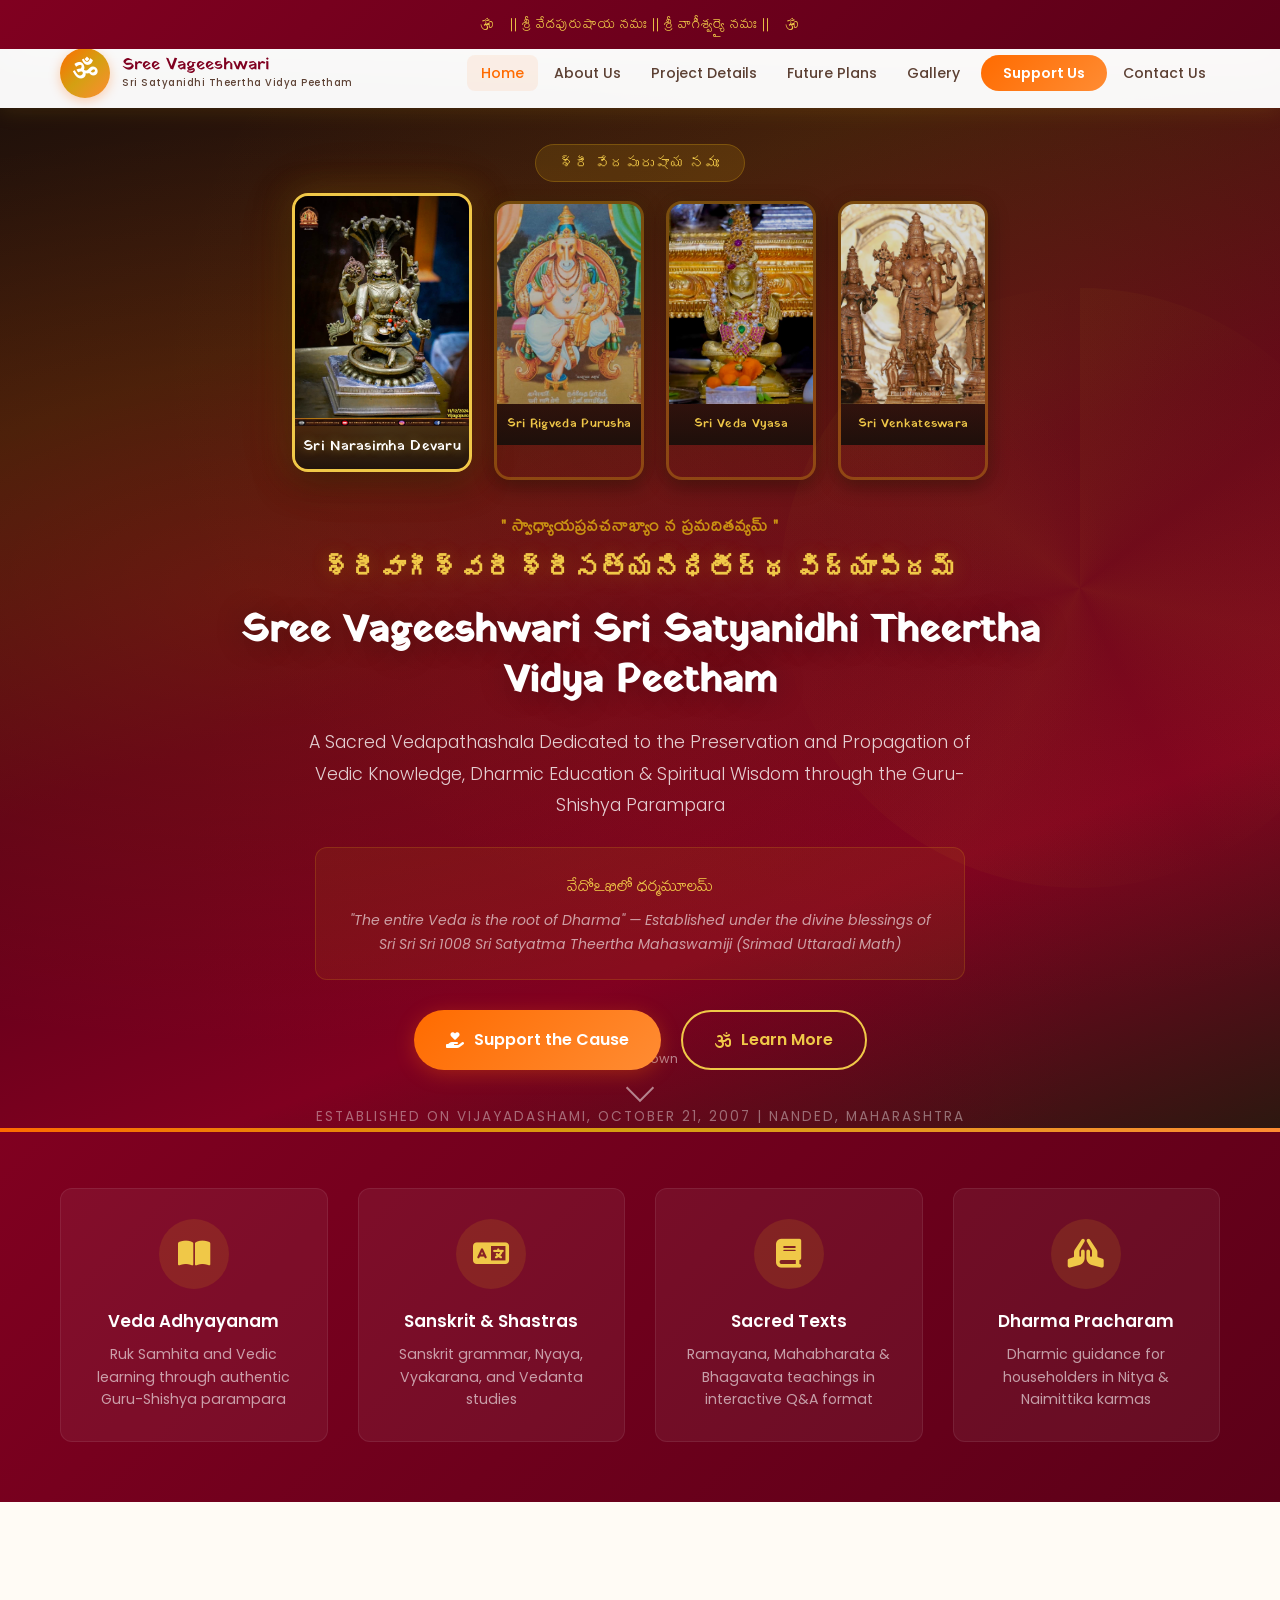
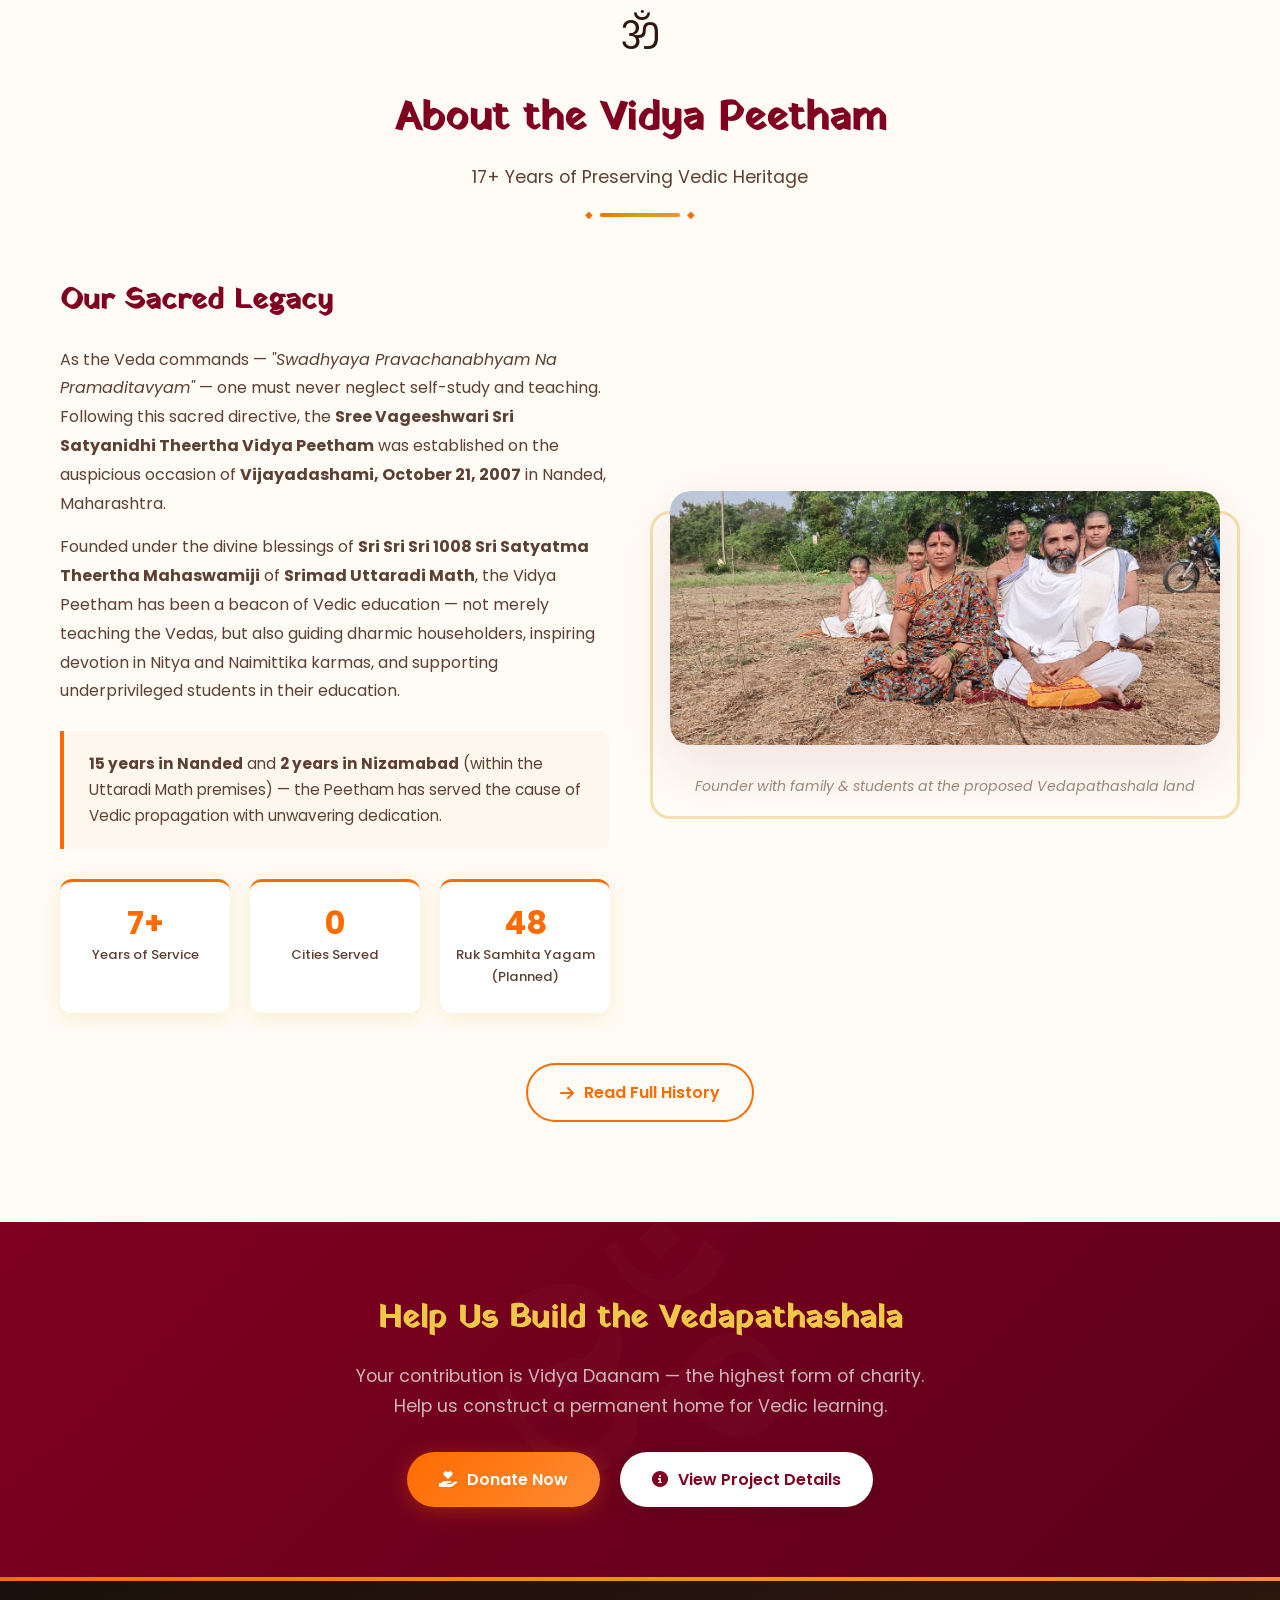
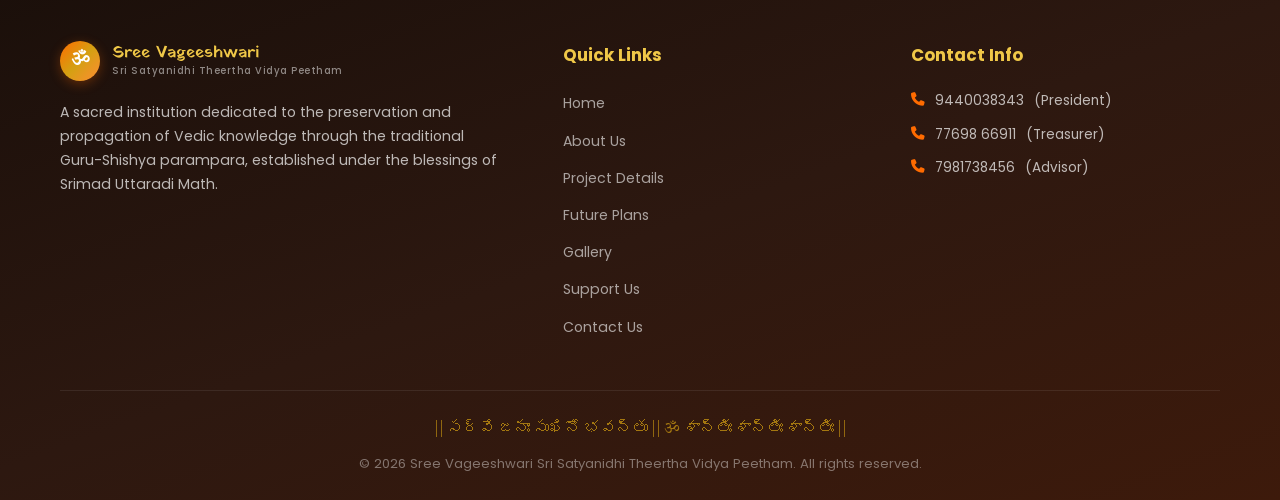
==== commit 09c15338: "fix: update spellings, add Mallanna Telugu font, new images & media - Fix Narendra Kapre (was Surend" ====
--- a/index.html
+++ b/index.html
@@ -3,11 +3,11 @@
 <head>
     <meta charset="UTF-8">
     <meta name="viewport" content="width=device-width, initial-scale=1.0">
-    <title>Sree Vageeshwari Sri Satyanidhi Theertha Vidya Peetam | Vedapatashala</title>
-    <meta name="description" content="Sree Vageeshwari Sri Satyanidhi Theertha Vidya Peetam - A sacred Vedapatashala dedicated to preserving Vedic knowledge. Established in 2007 under the blessings of Sri Satyatma Theertha Mahaswamiji of Uttaradi Math.">
+    <title>Sree Vageeshwari Sri Satyanidhi Theertha Vidya Peetham | Vedapathashala</title>
+    <meta name="description" content="Sree Vageeshwari Sri Satyanidhi Theertha Vidya Peetham - A sacred Vedapathashala dedicated to preserving Vedic knowledge. Established in 2007 under the blessings of Sri Satyatma Theertha Mahaswamiji of Uttaradi Math.">
     <link rel="preconnect" href="https://fonts.googleapis.com">
     <link rel="preconnect" href="https://fonts.gstatic.com" crossorigin>
-    <link href="https://fonts.googleapis.com/css2?family=Yatra+One&family=Tiro+Devanagari+Sanskrit&family=Poppins:wght@300;400;500;600;700&display=swap" rel="stylesheet">
+    <link href="https://fonts.googleapis.com/css2?family=Yatra+One&family=Tiro+Devanagari+Sanskrit&family=Poppins:wght@300;400;500;600;700&family=Mallanna&display=swap" rel="stylesheet">
     <link rel="stylesheet" href="css/style.css">
     <link rel="stylesheet" href="https://cdnjs.cloudflare.com/ajax/libs/font-awesome/6.5.1/css/all.min.css">
 </head>
@@ -27,7 +27,7 @@
                     <div class="logo-icon">ॐ</div>
                     <div class="logo-text">
                         <span class="logo-main">Sree Vageeshwari</span>
-                        <span class="logo-sub">Sri Satyanidhi Theertha Vidya Peetam</span>
+                        <span class="logo-sub">Sri Satyanidhi Theertha Vidya Peetham</span>
                     </div>
                 </a>
                 <button class="nav-toggle" id="navToggle" aria-label="Toggle navigation">
@@ -84,9 +84,9 @@
             <h1 class="hero-title">
                 <span class="title-vedic">" స్వాధ్యాయప్రవచనాభ్యాం న ప్రమదితవ్యమ్ "</span>
                 <span class="title-sanskrit">శ్రీవాగీశ్వరీ శ్రీసత్యనిధితీర్థ విద్యాపీఠమ్</span>
-                <span class="title-english">Sree Vageeshwari Sri Satyanidhi Theertha Vidya Peetam</span>
+                <span class="title-english">Sree Vageeshwari Sri Satyanidhi Theertha Vidya Peetham</span>
             </h1>
-            <p class="hero-subtitle">A Sacred Vedapatashala Dedicated to the Preservation and Propagation of Vedic Knowledge, Dharmic Education & Spiritual Wisdom through the Guru-Shishya Parampara</p>
+            <p class="hero-subtitle">A Sacred Vedapathashala Dedicated to the Preservation and Propagation of Vedic Knowledge, Dharmic Education & Spiritual Wisdom through the Guru-Shishya Parampara</p>
             <div class="hero-verse">
                 <p class="verse-sanskrit">వేదోఽఖిలో ధర్మమూలమ్</p>
                 <p class="verse-meaning">"The entire Veda is the root of Dharma" — Established under the divine blessings of Sri Sri Sri 1008 Sri Satyatma Theertha Mahaswamiji (Srimad Uttaradi Math)</p>
@@ -140,7 +140,7 @@
         <div class="container">
             <div class="section-header">
                 <span class="section-symbol">ॐ</span>
-                <h2 class="section-title">About the Vidya Peetam</h2>
+                <h2 class="section-title">About the Vidya Peetham</h2>
                 <p class="section-subtitle">17+ Years of Preserving Vedic Heritage</p>
                 <div class="title-ornament"></div>
             </div>
@@ -149,14 +149,14 @@
                 <div class="home-about-content">
                     <h3>Our Sacred Legacy</h3>
                     <p class="english-text">
-                        As the Veda commands — <em>"Swadhyaya Pravachanabhyam Na Pramaditavyam"</em> — one must never neglect self-study and teaching. Following this sacred directive, the <strong>Sree Vageeshwari Sri Satyanidhi Theertha Vidya Peetam</strong> was established on the auspicious occasion of <strong>Vijayadashami, October 21, 2007</strong> in Nanded, Maharashtra.
+                        As the Veda commands — <em>"Swadhyaya Pravachanabhyam Na Pramaditavyam"</em> — one must never neglect self-study and teaching. Following this sacred directive, the <strong>Sree Vageeshwari Sri Satyanidhi Theertha Vidya Peetham</strong> was established on the auspicious occasion of <strong>Vijayadashami, October 21, 2007</strong> in Nanded, Maharashtra.
                     </p>
                     <p class="english-text">
-                        Founded under the divine blessings of <strong>Sri Sri Sri 1008 Sri Satyatma Theertha Mahaswamiji</strong> of <strong>Srimad Uttaradi Math</strong>, the Vidya Peetam has been a beacon of Vedic education — not merely teaching the Vedas, but also guiding dharmic householders, inspiring devotion in Nitya and Naimittika karmas, and supporting underprivileged students in their education.
+                        Founded under the divine blessings of <strong>Sri Sri Sri 1008 Sri Satyatma Theertha Mahaswamiji</strong> of <strong>Srimad Uttaradi Math</strong>, the Vidya Peetham has been a beacon of Vedic education — not merely teaching the Vedas, but also guiding dharmic householders, inspiring devotion in Nitya and Naimittika karmas, and supporting underprivileged students in their education.
                     </p>
 
                     <div class="highlight-box">
-                        <p><strong>15 years in Nanded</strong> and <strong>2 years in Nizamabad</strong> (within the Uttaradi Math premises) — the Peetam has served the cause of Vedic propagation with unwavering dedication.</p>
+                        <p><strong>15 years in Nanded</strong> and <strong>2 years in Nizamabad</strong> (within the Uttaradi Math premises) — the Peetham has served the cause of Vedic propagation with unwavering dedication.</p>
                     </div>
 
                     <div class="stats-row">
@@ -177,10 +177,10 @@
 
                 <div class="home-about-image">
                     <div class="image-frame">
-                        <img src="images/founder.jpg" alt="Founder at the Vedapatashala Land with family and students" style="width:100%; height:auto; display:block; border-radius:var(--border-radius-lg);">
+                        <img src="images/founder.jpg" alt="Founder at the Vedapathashala Land with family and students" style="width:100%; height:auto; display:block; border-radius:var(--border-radius-lg);">
                     </div>
                     <div class="frame-decoration"></div>
-                    <p style="text-align:center; margin-top:30px; color:var(--text-muted); font-size:0.88rem; font-style:italic;">Founder with family & students at the proposed Vedapatashala land</p>
+                    <p style="text-align:center; margin-top:30px; color:var(--text-muted); font-size:0.88rem; font-style:italic;">Founder with family & students at the proposed Vedapathashala land</p>
                 </div>
             </div>
 
@@ -193,7 +193,7 @@
     <!-- CTA Banner -->
     <section class="cta-banner">
         <div class="container">
-            <h2>Help Us Build the Vedapatashala</h2>
+            <h2>Help Us Build the Vedapathashala</h2>
             <p>Your contribution is Vidya Daanam — the highest form of charity. Help us construct a permanent home for Vedic learning.</p>
             <div style="display:flex; gap:20px; justify-content:center; flex-wrap:wrap;">
                 <a href="support.html" class="btn btn-primary btn-glow"><i class="fas fa-hand-holding-heart"></i> Donate Now</a>
@@ -213,7 +213,7 @@
                             <div class="logo-icon">ॐ</div>
                             <div class="logo-text">
                                 <span class="logo-main">Sree Vageeshwari</span>
-                                <span class="logo-sub">Sri Satyanidhi Theertha Vidya Peetam</span>
+                                <span class="logo-sub">Sri Satyanidhi Theertha Vidya Peetham</span>
                             </div>
                         </div>
                         <p>A sacred institution dedicated to the preservation and propagation of Vedic knowledge through the traditional Guru-Shishya parampara, established under the blessings of Srimad Uttaradi Math.</p>
@@ -241,7 +241,7 @@
                     <div class="footer-verse">
                         <p>|| సర్వే జనాః సుఖినో భవన్తు || ॐ శాన్తిః శాన్తిః శాన్తిః ||</p>
                     </div>
-                    <p class="copyright">&copy; 2026 Sree Vageeshwari Sri Satyanidhi Theertha Vidya Peetam. All rights reserved.</p>
+                    <p class="copyright">&copy; 2026 Sree Vageeshwari Sri Satyanidhi Theertha Vidya Peetham. All rights reserved.</p>
                 </div>
             </div>
         </div>
--- a/css/style.css
+++ b/css/style.css
@@ -77,13 +77,29 @@
 a { text-decoration: none; color: inherit; transition: var(--transition); }
 ul { list-style: none; }
 
+/* Telugu Text - Mallanna Font */
+.telugu-text {
+    font-family: 'Mallanna', 'Tiro Devanagari Sanskrit', sans-serif;
+    font-size: 1.08rem;
+    line-height: 2;
+    color: var(--text-secondary);
+}
+
+.telugu-highlight {
+    font-family: 'Mallanna', sans-serif;
+    font-size: 1.15rem;
+    line-height: 1.9;
+    color: var(--maroon);
+    font-weight: 600;
+}
+
 /* ---------- Sacred Top Bar ---------- */
 .sacred-top-bar {
     background: var(--gradient-maroon);
     color: var(--gold-light);
     text-align: center;
     padding: 8px 20px;
-    font-family: 'Tiro Devanagari Sanskrit', serif;
+    font-family: 'Mallanna', 'Tiro Devanagari Sanskrit', serif;
     font-size: 0.95rem;
     display: flex;
     align-items: center;
@@ -523,8 +539,8 @@
 
 .title-vedic {
     display: block;
-    font-family: 'Tiro Devanagari Sanskrit', serif;
-    font-size: 1.1rem;
+    font-family: 'Mallanna', 'Tiro Devanagari Sanskrit', serif;
+    font-size: 1.15rem;
     color: var(--gold);
     margin-bottom: 10px;
     letter-spacing: 1px;
@@ -571,9 +587,9 @@
 }
 
 .verse-sanskrit {
-    font-family: 'Tiro Devanagari Sanskrit', serif;
+    font-family: 'Mallanna', 'Tiro Devanagari Sanskrit', serif;
     color: var(--gold-light);
-    font-size: 1.05rem;
+    font-size: 1.1rem;
     line-height: 1.8;
     margin-bottom: 8px;
 }
@@ -704,14 +720,6 @@
     font-size: 1.8rem;
     color: var(--maroon);
     margin-bottom: 20px;
-}
-
-.telugu-text {
-    font-family: 'Tiro Devanagari Sanskrit', serif;
-    font-size: 1.05rem;
-    line-height: 2;
-    color: var(--text-secondary);
-    margin-bottom: 15px;
 }
 
 .english-text {
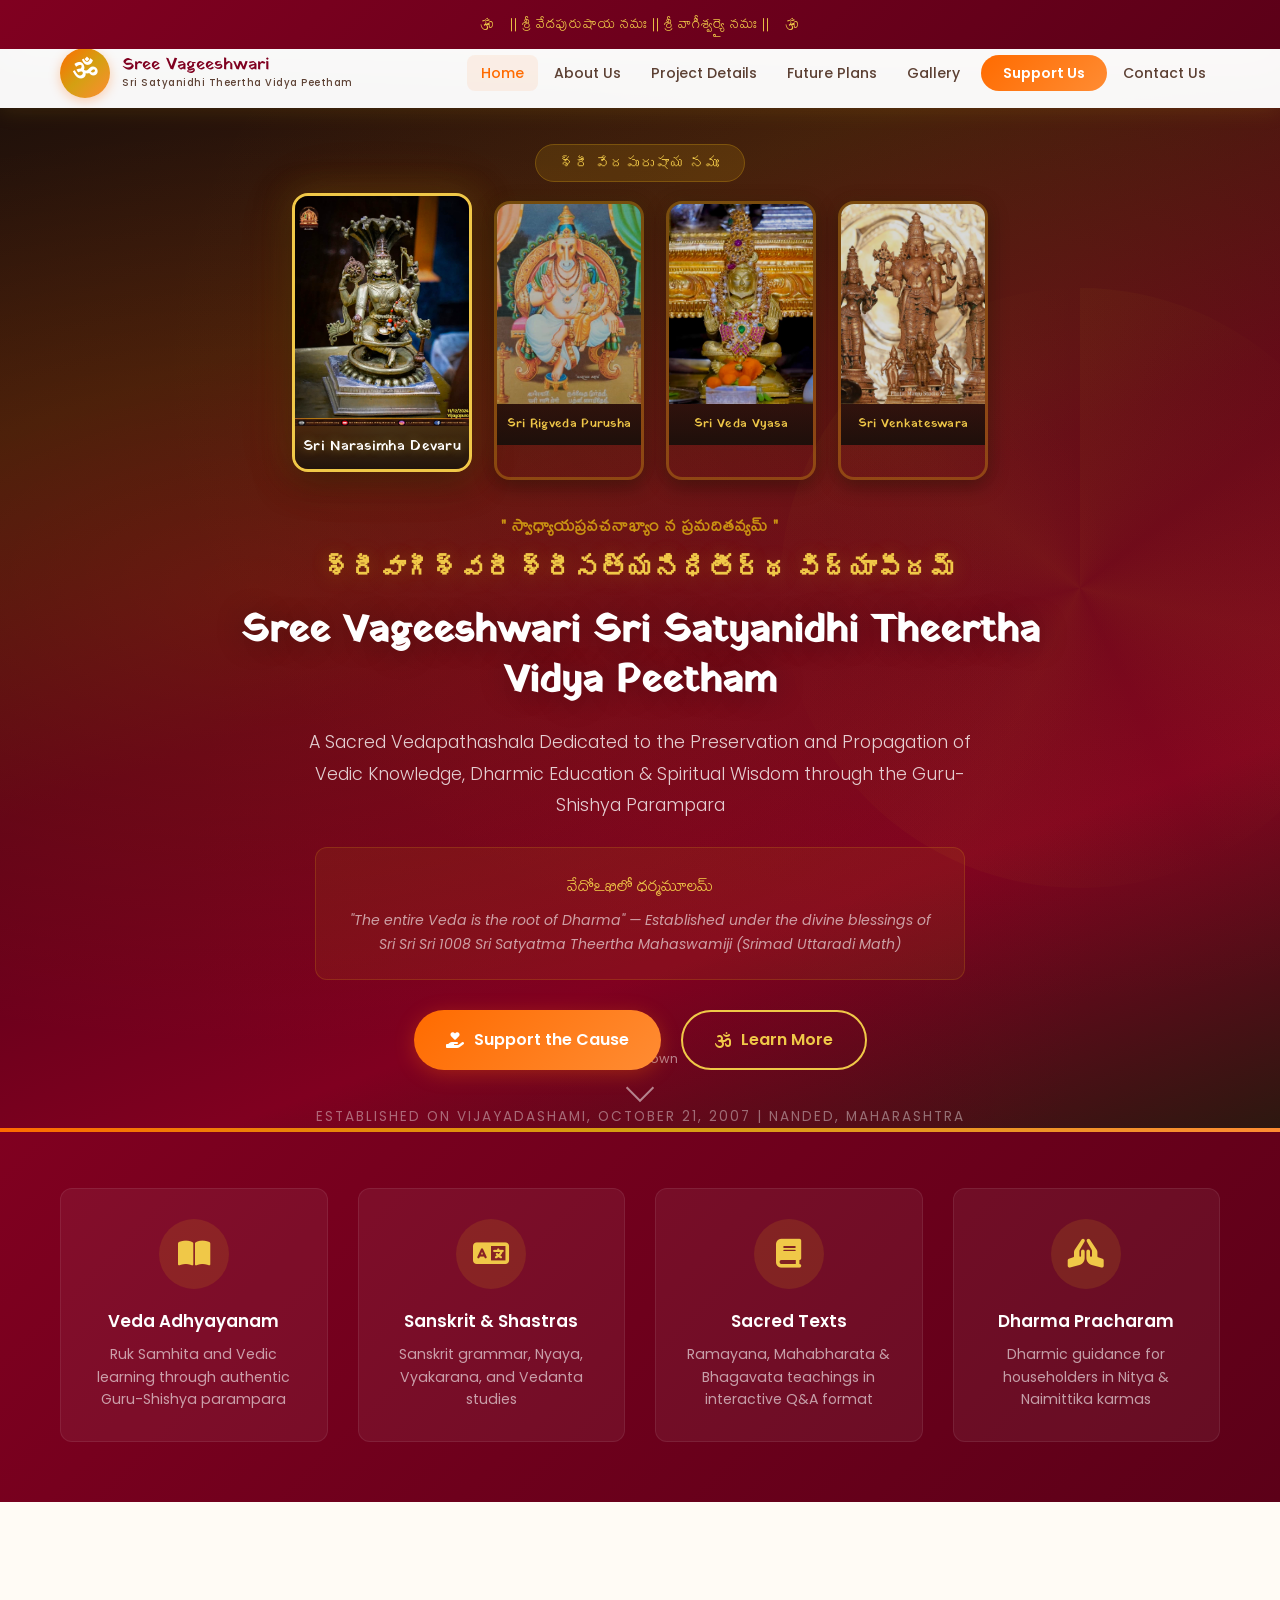
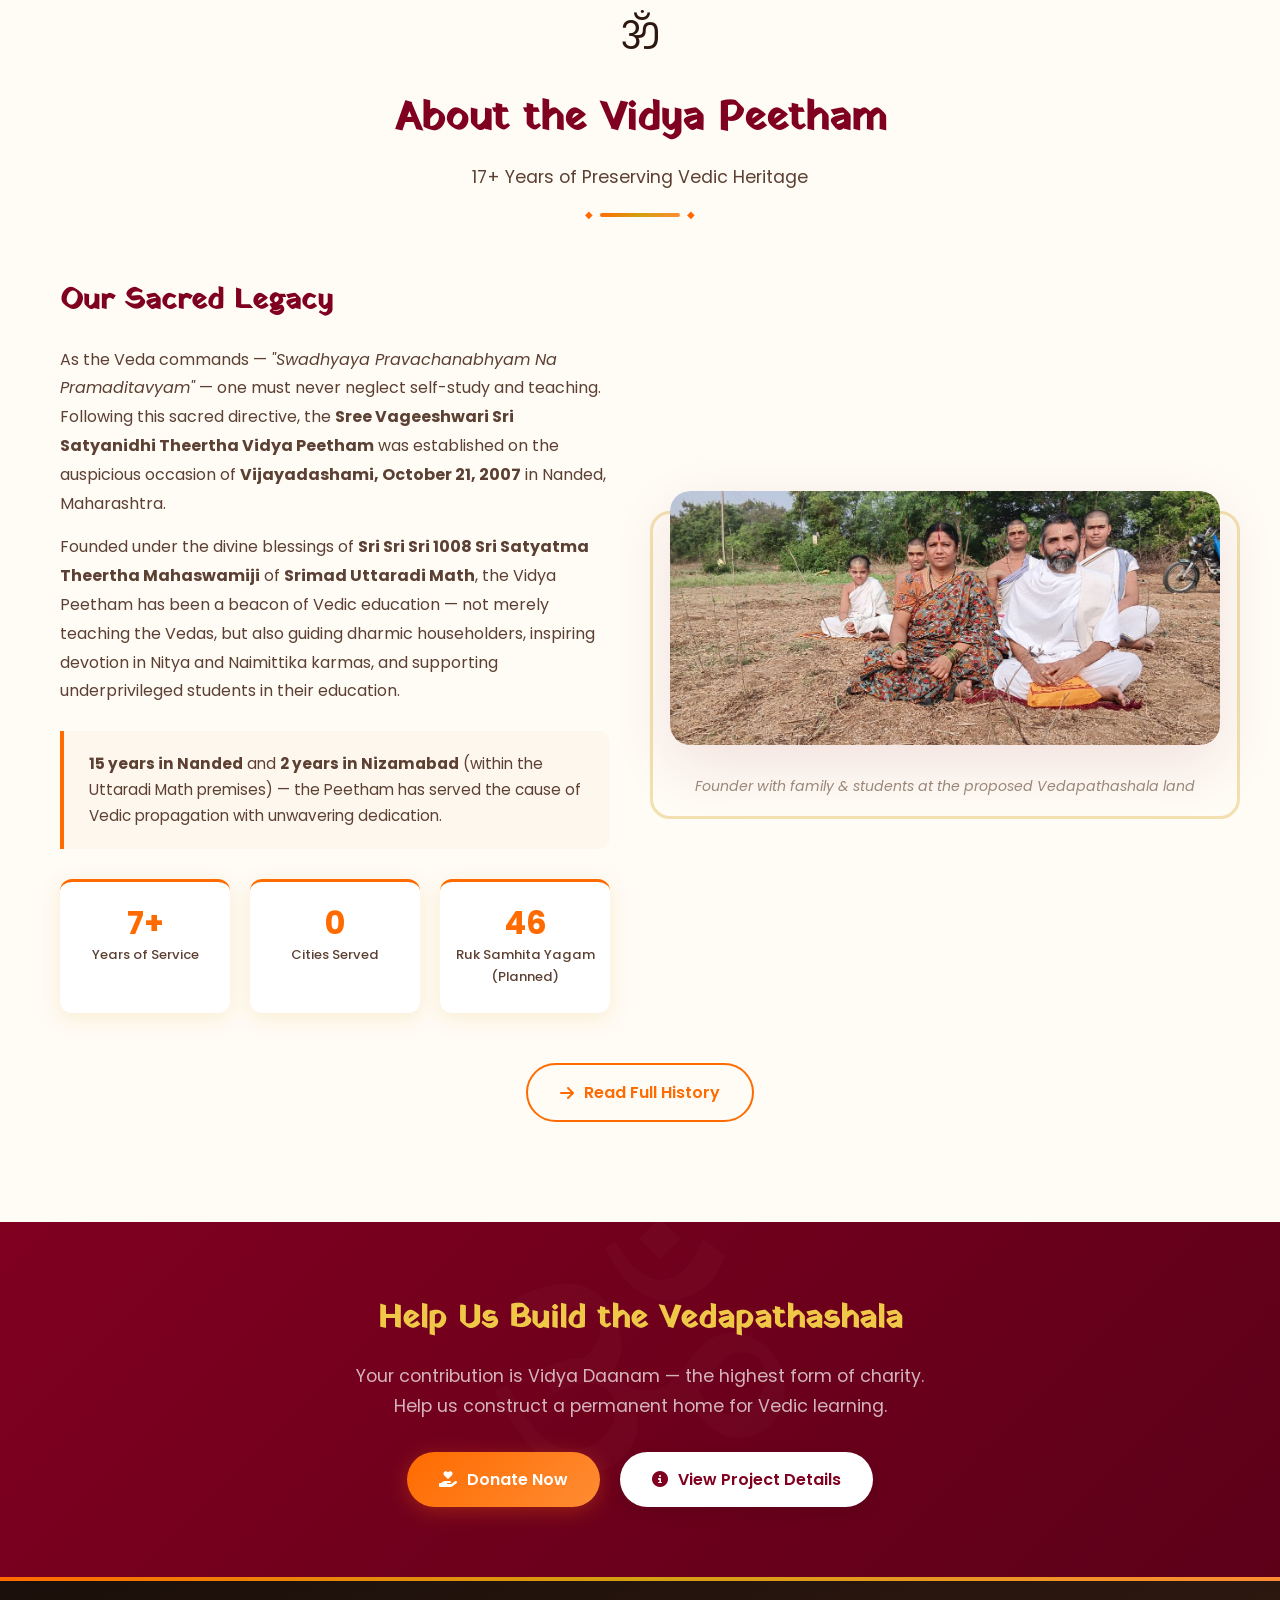
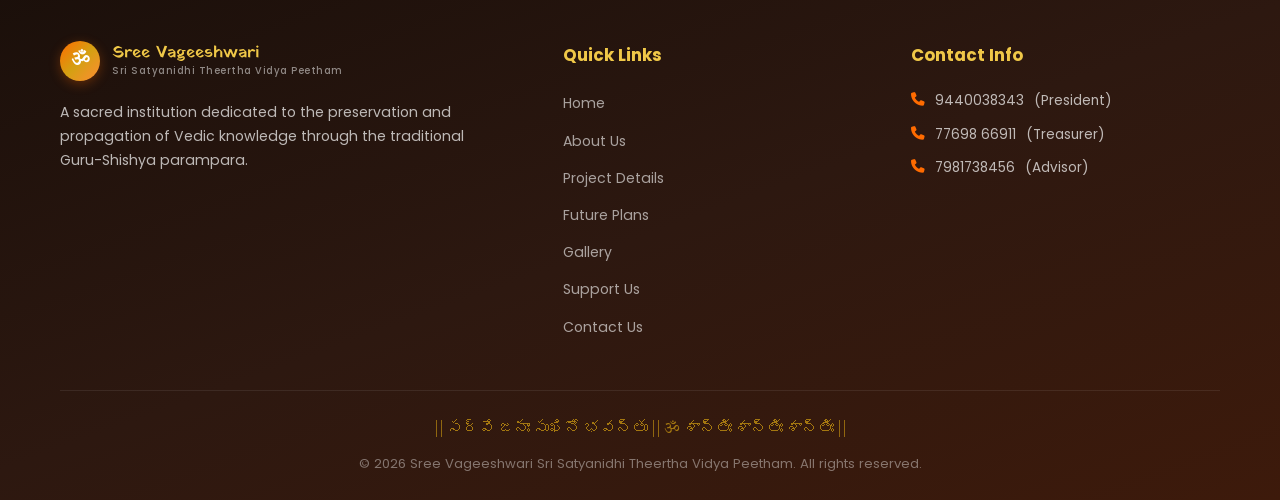
==== commit 7541149f: "fix: complete QC audit fixes — SEO, accessibility, responsive, cleanup QC fixes based on Website-Aut" ====
--- a/index.html
+++ b/index.html
@@ -5,11 +5,14 @@
     <meta name="viewport" content="width=device-width, initial-scale=1.0">
     <title>Sree Vageeshwari Sri Satyanidhi Theertha Vidya Peetham | Vedapathashala</title>
     <meta name="description" content="Sree Vageeshwari Sri Satyanidhi Theertha Vidya Peetham - A sacred Vedapathashala dedicated to preserving Vedic knowledge. Established in 2007 under the blessings of Sri Satyatma Theertha Mahaswamiji of Uttaradi Math.">
+<meta property="og:title" content="Sree Vageeshwari Sri Satyanidhi Theertha Vidya Peetham | Vedapathashala">    <meta property="og:description" content="Sree Vageeshwari Sri Satyanidhi Theertha Vidya Peetham - A sacred Vedapathashala dedicated to preserving Vedic knowledge. Established in 2007 under the blessings of Sri Satyatma Theertha Mahaswamiji of Uttaradi Math.">    <meta property="og:type" content="website">    <meta property="og:image" content="images/venkateswara.jpg">
+<meta property="og:title" content="">    <meta property="og:description" content="">    <meta property="og:type" content="website">    <meta property="og:image" content="images/venkateswara.jpg">
     <link rel="preconnect" href="https://fonts.googleapis.com">
     <link rel="preconnect" href="https://fonts.gstatic.com" crossorigin>
     <link href="https://fonts.googleapis.com/css2?family=Yatra+One&family=Tiro+Devanagari+Sanskrit&family=Poppins:wght@300;400;500;600;700&family=Mallanna&display=swap" rel="stylesheet">
     <link rel="stylesheet" href="css/style.css">
     <link rel="stylesheet" href="https://cdnjs.cloudflare.com/ajax/libs/font-awesome/6.5.1/css/all.min.css">
+    <link rel="icon" type="image/svg+xml" href="images/favicon.svg">
 </head>
 <body>
     <!-- Sacred Top Bar -->
@@ -216,7 +219,7 @@
                                 <span class="logo-sub">Sri Satyanidhi Theertha Vidya Peetham</span>
                             </div>
                         </div>
-                        <p>A sacred institution dedicated to the preservation and propagation of Vedic knowledge through the traditional Guru-Shishya parampara, established under the blessings of Srimad Uttaradi Math.</p>
+                        <p>A sacred institution dedicated to the preservation and propagation of Vedic knowledge through the traditional Guru-Shishya parampara.</p>
                     </div>
                     <div class="footer-links">
                         <h4>Quick Links</h4>
--- a/css/style.css
+++ b/css/style.css
@@ -1,5 +1,5 @@
 /* ============================================
-   SREE VAGEESHWARI VIDYA PEETAM
+   SREE VAGEESHWARI VIDYA PEETHAM
    Devotional Theme - Complete Stylesheet
    ============================================ */
 
@@ -2182,8 +2182,9 @@
     .values-grid { grid-template-columns: 1fr; }
     .components-grid { grid-template-columns: 1fr; }
     .video-grid { grid-template-columns: 1fr; }
-    .carousel-caption { font-size: 0.8rem; bottom: 15px; right: 15px; }
-    .carousel-indicators { bottom: 15px; }
+    /* Inline grid responsive overrides */
+    [style*="grid-template-columns: repeat(3, 1fr)"] { grid-template-columns: 1fr !important; }
+    [style*="grid-template-columns: 1fr 1fr"] { grid-template-columns: 1fr !important; }
     .donation-tiers { grid-template-columns: 1fr; }
     .support-ways-grid { grid-template-columns: 1fr 1fr; }
     .gallery-grid { grid-template-columns: repeat(2, 1fr); }
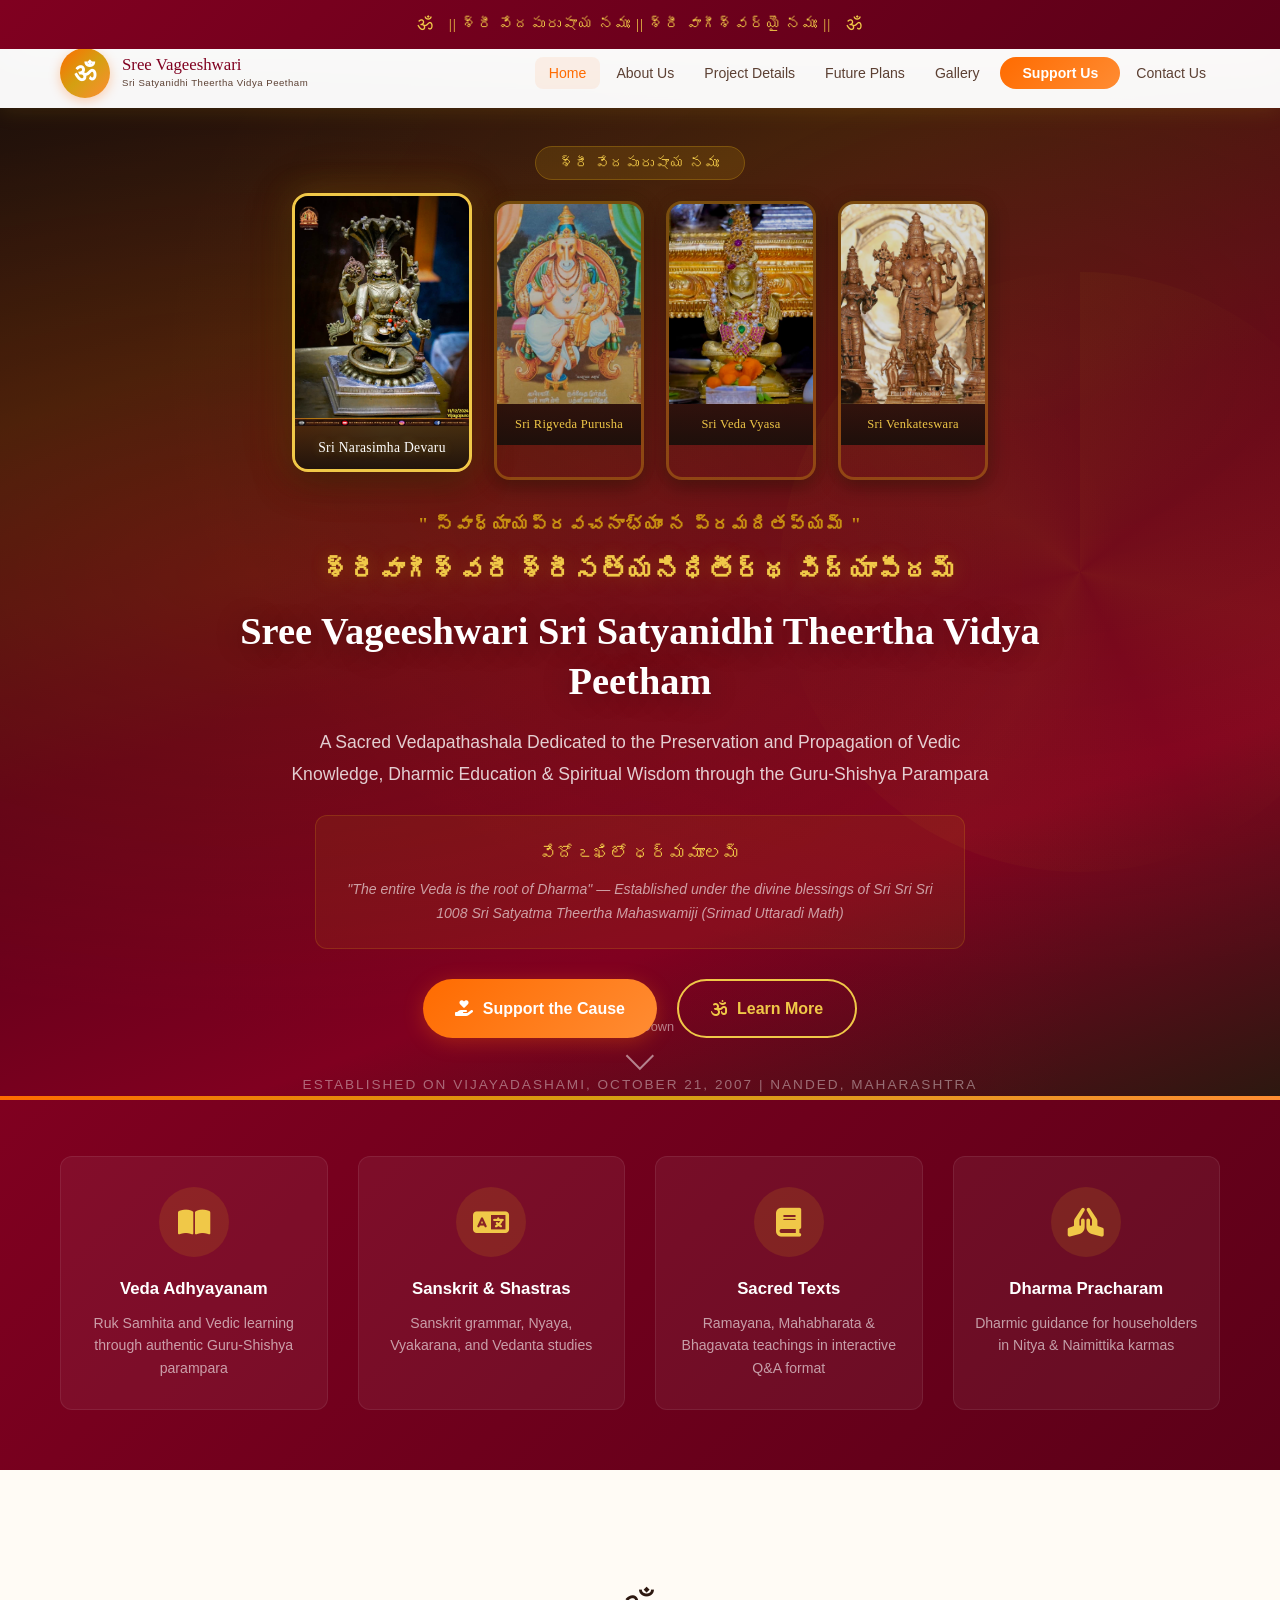
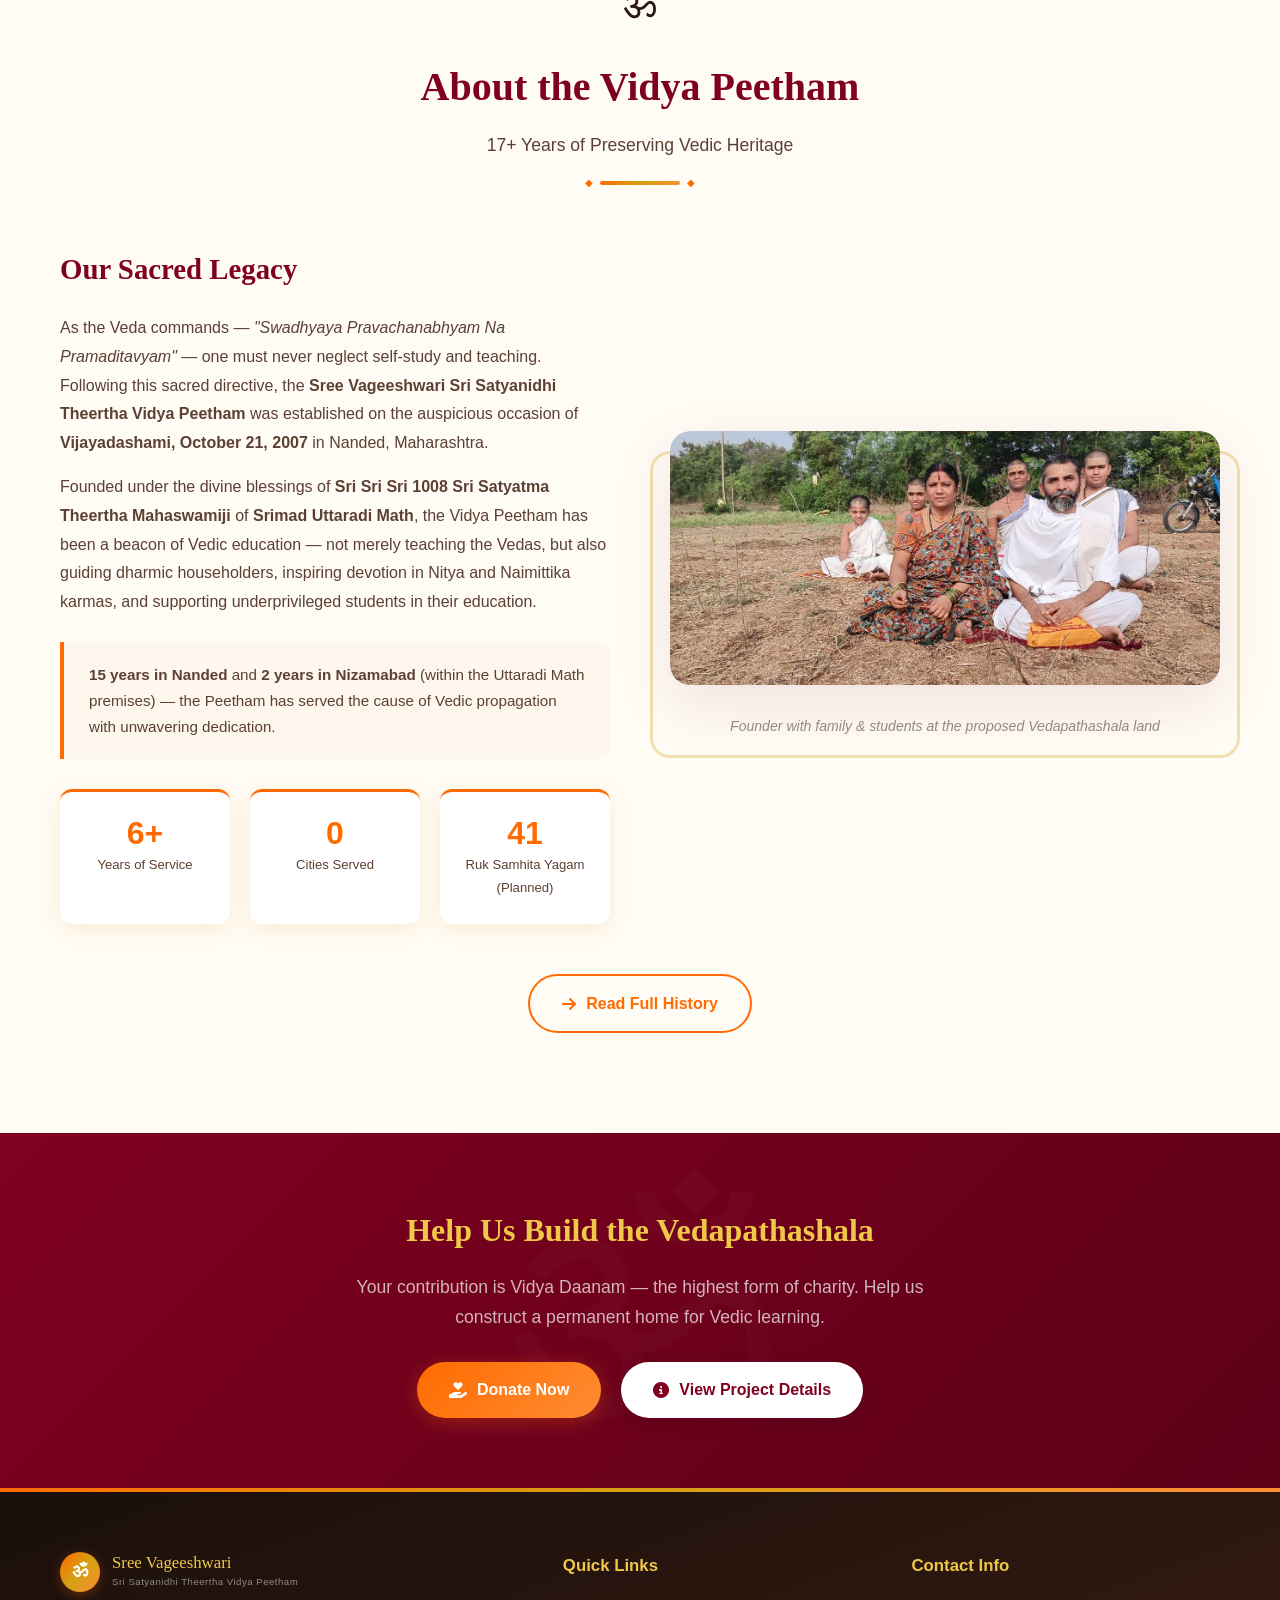
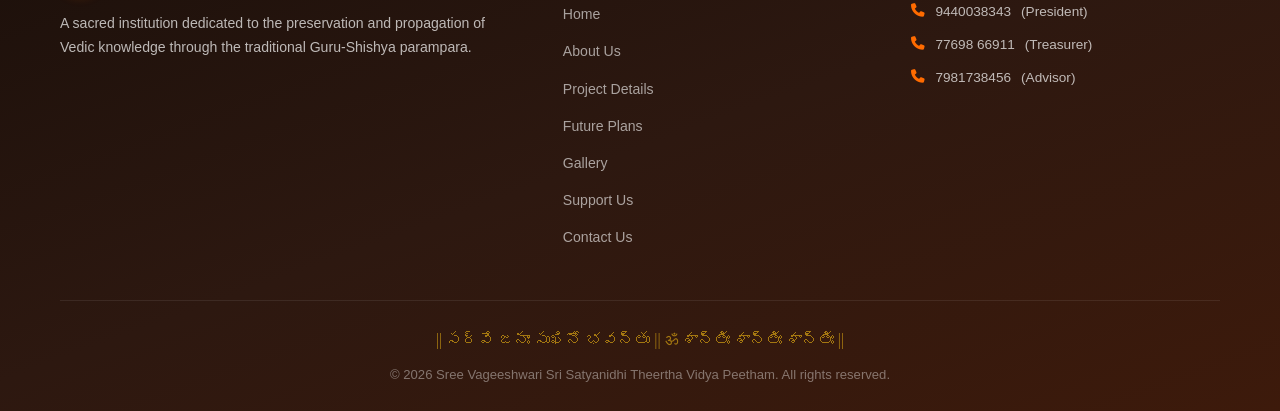
==== commit 0c74f529: "fix: security hardening, image crop fix, QC audit cleanup Security: - Add .htaccess with full securi" ====
--- a/index.html
+++ b/index.html
@@ -5,13 +5,19 @@
     <meta name="viewport" content="width=device-width, initial-scale=1.0">
     <title>Sree Vageeshwari Sri Satyanidhi Theertha Vidya Peetham | Vedapathashala</title>
     <meta name="description" content="Sree Vageeshwari Sri Satyanidhi Theertha Vidya Peetham - A sacred Vedapathashala dedicated to preserving Vedic knowledge. Established in 2007 under the blessings of Sri Satyatma Theertha Mahaswamiji of Uttaradi Math.">
-<meta property="og:title" content="Sree Vageeshwari Sri Satyanidhi Theertha Vidya Peetham | Vedapathashala">    <meta property="og:description" content="Sree Vageeshwari Sri Satyanidhi Theertha Vidya Peetham - A sacred Vedapathashala dedicated to preserving Vedic knowledge. Established in 2007 under the blessings of Sri Satyatma Theertha Mahaswamiji of Uttaradi Math.">    <meta property="og:type" content="website">    <meta property="og:image" content="images/venkateswara.jpg">
-<meta property="og:title" content="">    <meta property="og:description" content="">    <meta property="og:type" content="website">    <meta property="og:image" content="images/venkateswara.jpg">
+    <meta property="og:title" content="Sree Vageeshwari Sri Satyanidhi Theertha Vidya Peetham | Vedapathashala">
+    <meta property="og:description" content="Sree Vageeshwari Sri Satyanidhi Theertha Vidya Peetham - A sacred Vedapathashala dedicated to preserving Vedic knowledge. Established in 2007 under the blessings of Sri Satyatma Theertha Mahaswamiji of Uttaradi Math.">
+    <meta property="og:type" content="website">
+    <meta property="og:image" content="images/venkateswara.jpg">
+    <meta http-equiv="X-Content-Type-Options" content="nosniff">
+    <meta http-equiv="X-Frame-Options" content="SAMEORIGIN">
+    <meta name="referrer" content="strict-origin-when-cross-origin">
+    <meta http-equiv="Content-Security-Policy" content="default-src 'self'; script-src 'self' 'unsafe-inline'; style-src 'self' 'unsafe-inline' https://fonts.googleapis.com https://cdnjs.cloudflare.com; font-src 'self' https://fonts.gstatic.com https://cdnjs.cloudflare.com; img-src 'self' data:; media-src 'self'; frame-ancestors 'self';">
     <link rel="preconnect" href="https://fonts.googleapis.com">
     <link rel="preconnect" href="https://fonts.gstatic.com" crossorigin>
     <link href="https://fonts.googleapis.com/css2?family=Yatra+One&family=Tiro+Devanagari+Sanskrit&family=Poppins:wght@300;400;500;600;700&family=Mallanna&display=swap" rel="stylesheet">
     <link rel="stylesheet" href="css/style.css">
-    <link rel="stylesheet" href="https://cdnjs.cloudflare.com/ajax/libs/font-awesome/6.5.1/css/all.min.css">
+    <link rel="stylesheet" href="https://cdnjs.cloudflare.com/ajax/libs/font-awesome/6.5.1/css/all.min.css" integrity="sha512-DTOQO9RWCH3ppGqcWaEA1BIZOC6xxalwEsw9c2QQeAIftl+Vegovlnee1c9QX4TctnWMn13TZye+giMm8e2LwA==" crossorigin="anonymous">
     <link rel="icon" type="image/svg+xml" href="images/favicon.svg">
 </head>
 <body>
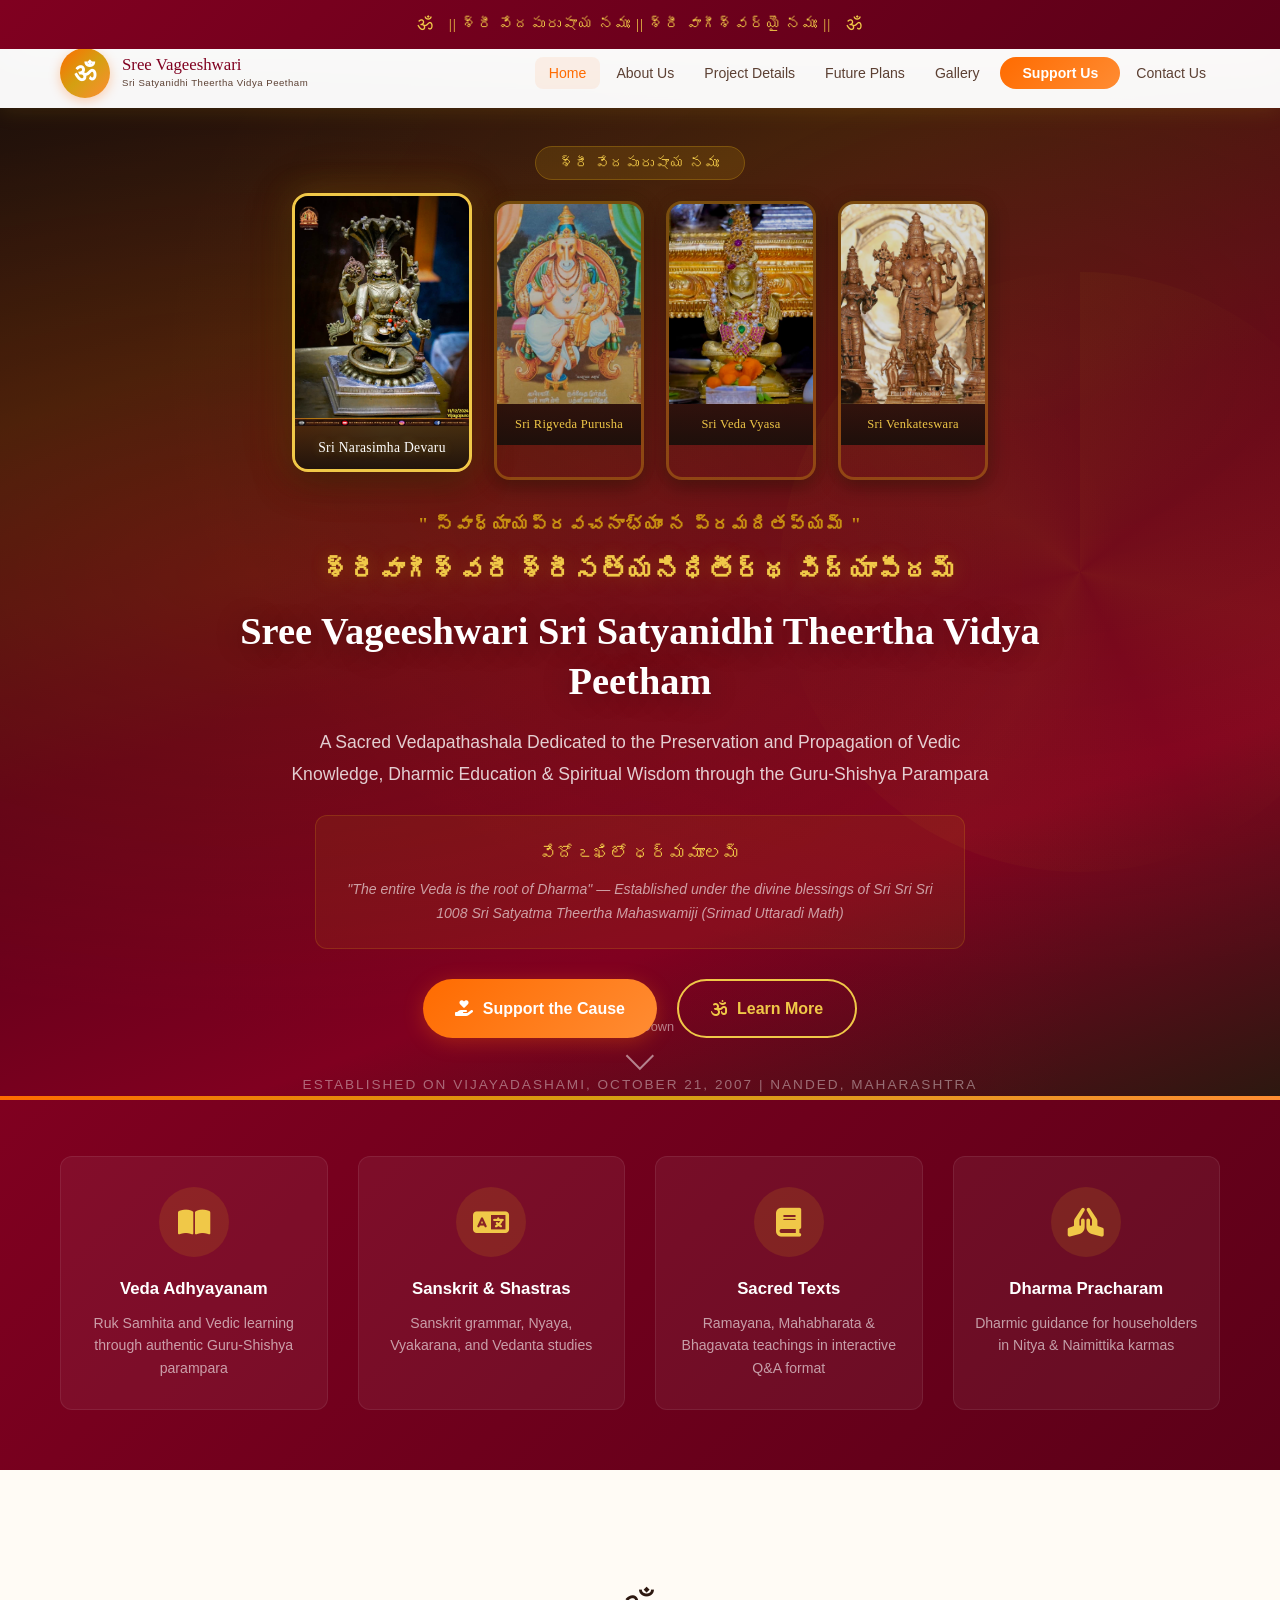
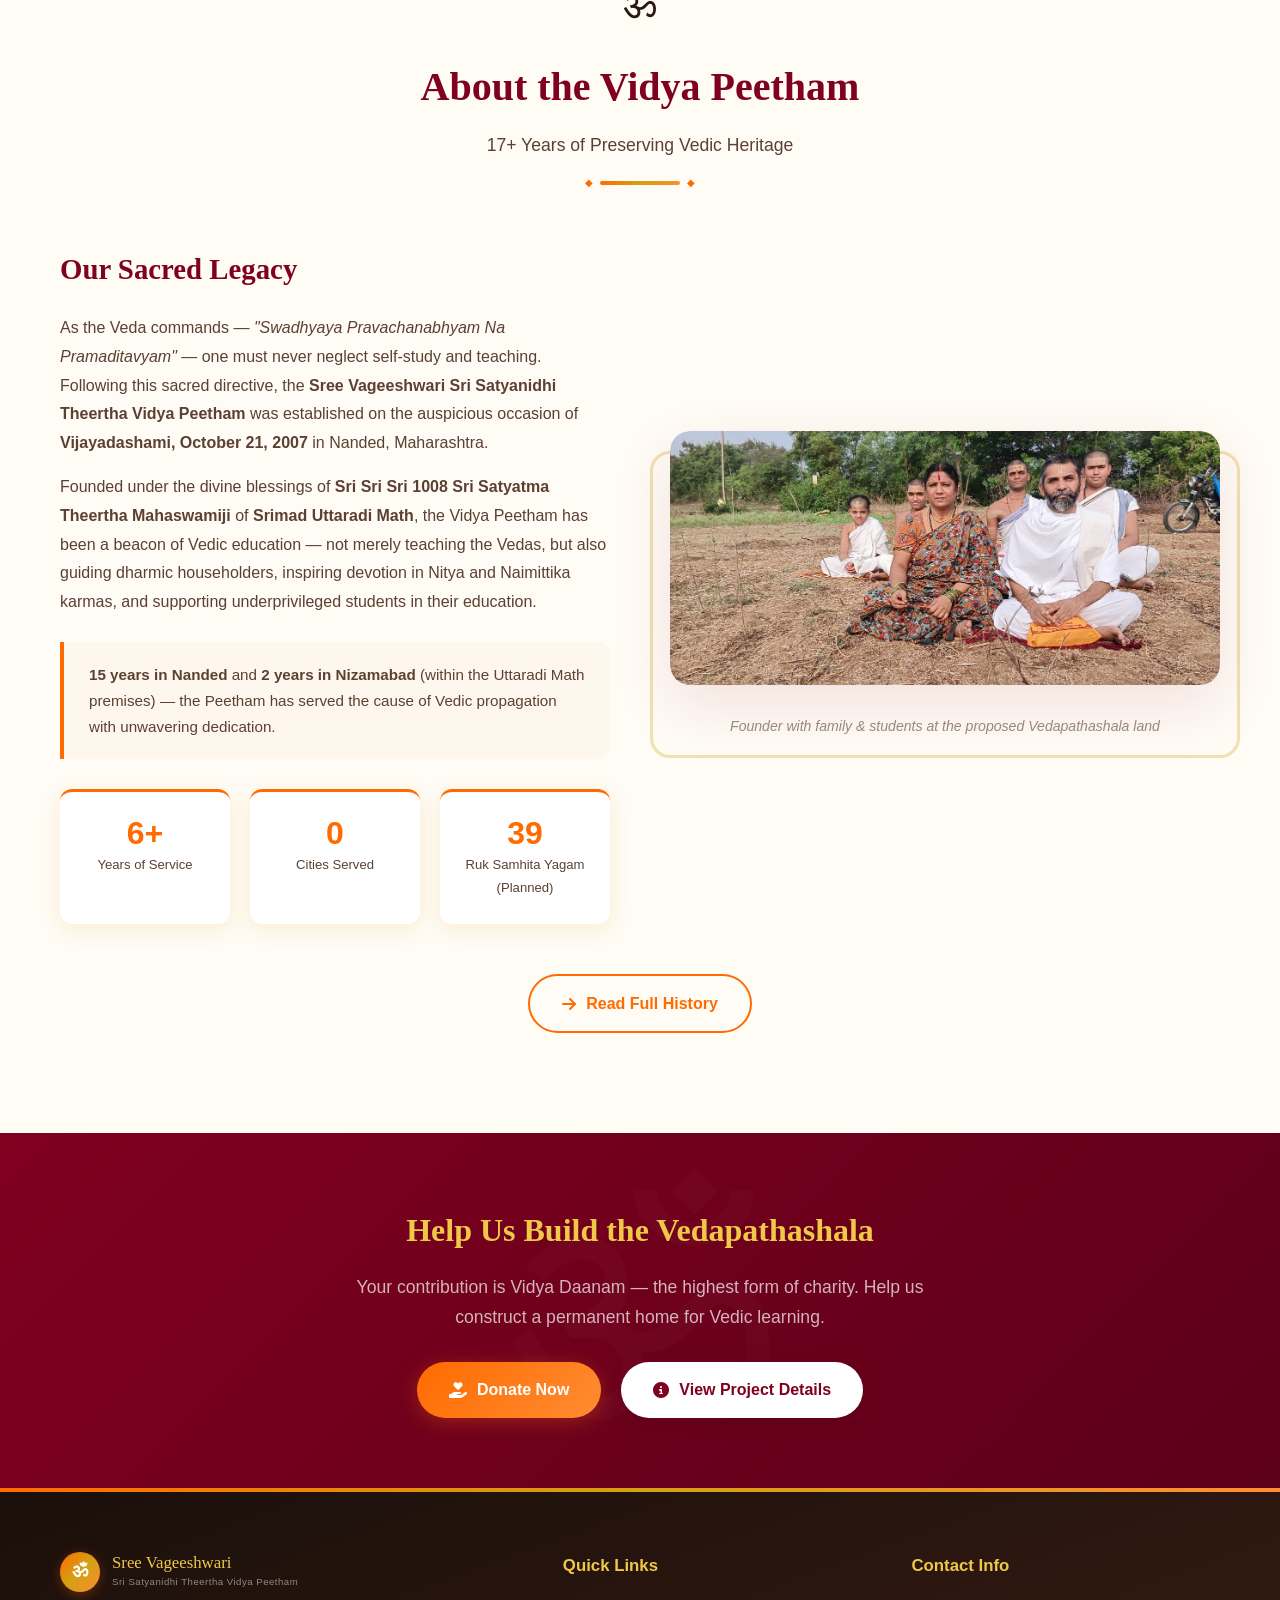
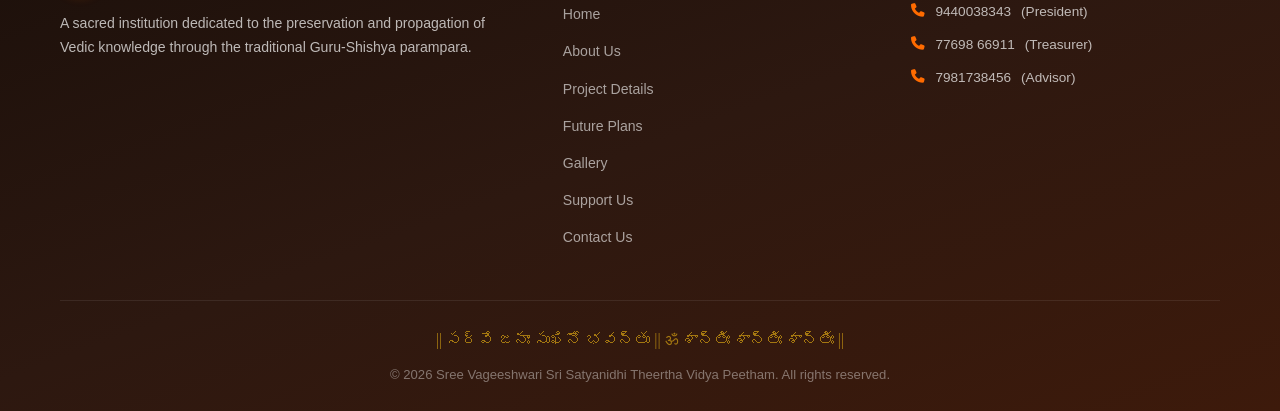
==== commit 1e5c45ca: "fix: close all security audit findings HIGH — Remove 'unsafe-inline' from script-src CSP: - Move dyn" ====
--- a/index.html
+++ b/index.html
@@ -12,7 +12,7 @@
     <meta http-equiv="X-Content-Type-Options" content="nosniff">
     <meta http-equiv="X-Frame-Options" content="SAMEORIGIN">
     <meta name="referrer" content="strict-origin-when-cross-origin">
-    <meta http-equiv="Content-Security-Policy" content="default-src 'self'; script-src 'self' 'unsafe-inline'; style-src 'self' 'unsafe-inline' https://fonts.googleapis.com https://cdnjs.cloudflare.com; font-src 'self' https://fonts.gstatic.com https://cdnjs.cloudflare.com; img-src 'self' data:; media-src 'self'; frame-ancestors 'self';">
+    <meta http-equiv="Content-Security-Policy" content="default-src 'self'; script-src 'self'; style-src 'self' 'unsafe-inline' https://fonts.googleapis.com https://cdnjs.cloudflare.com; font-src 'self' https://fonts.gstatic.com https://cdnjs.cloudflare.com; img-src 'self' data:; media-src 'self'; frame-ancestors 'self';">
     <link rel="preconnect" href="https://fonts.googleapis.com">
     <link rel="preconnect" href="https://fonts.gstatic.com" crossorigin>
     <link href="https://fonts.googleapis.com/css2?family=Yatra+One&family=Tiro+Devanagari+Sanskrit&family=Poppins:wght@300;400;500;600;700&family=Mallanna&display=swap" rel="stylesheet">
--- a/css/style.css
+++ b/css/style.css
@@ -1588,6 +1588,17 @@
     border-radius: var(--border-radius);
     margin-bottom: 25px;
     border: 1px solid rgba(212, 160, 18, 0.2);
+}
+
+.support-verse .verse-sanskrit {
+    color: var(--maroon);
+    font-size: 1.15rem;
+    font-weight: 600;
+}
+
+.support-verse .verse-meaning {
+    color: var(--text-secondary);
+    font-style: italic;
 }
 
 .support-message {
@@ -2225,3 +2236,9 @@
     .deity-name { font-size: 0.55rem; padding: 5px 3px; }
     .deity-frame.active .deity-name { font-size: 0.6rem; }
 }
+
+/* Animation class — used by JS scroll observer */
+.animate-visible {
+    opacity: 1 !important;
+    transform: translateY(0) !important;
+}
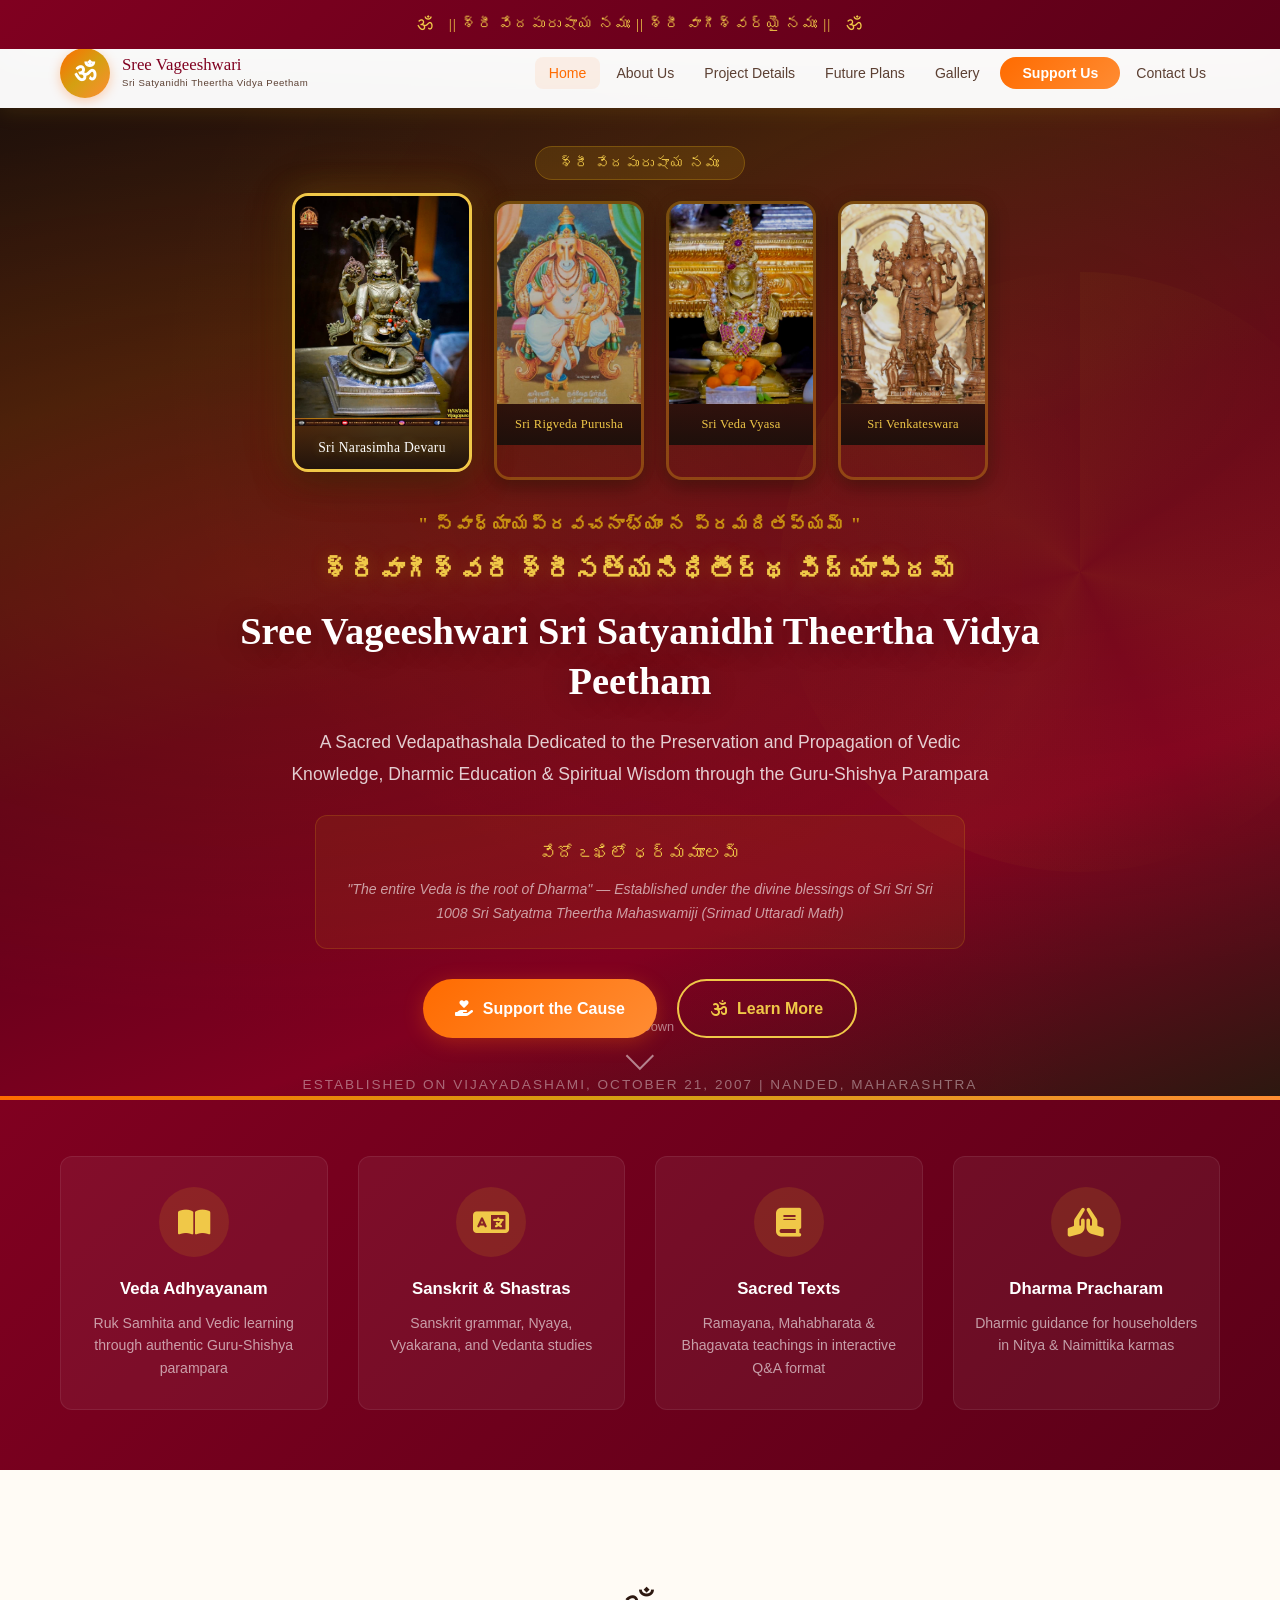
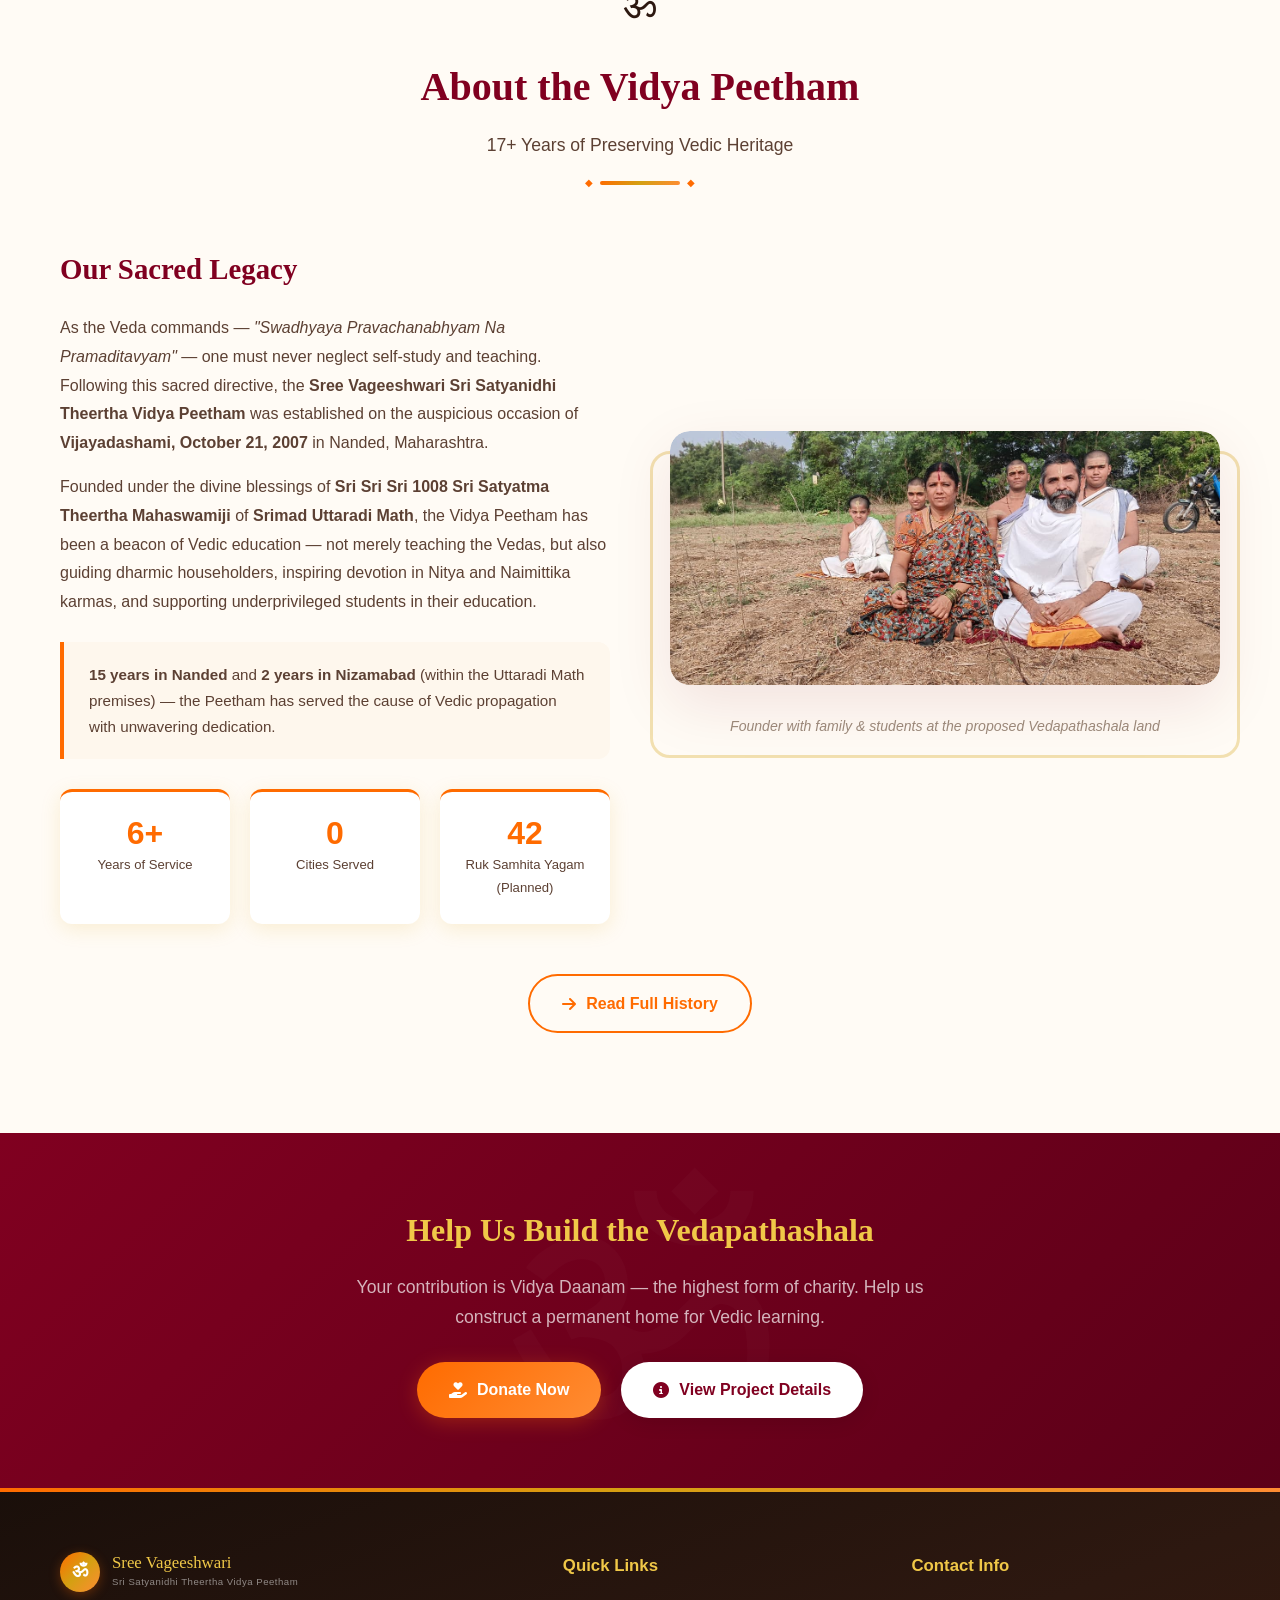
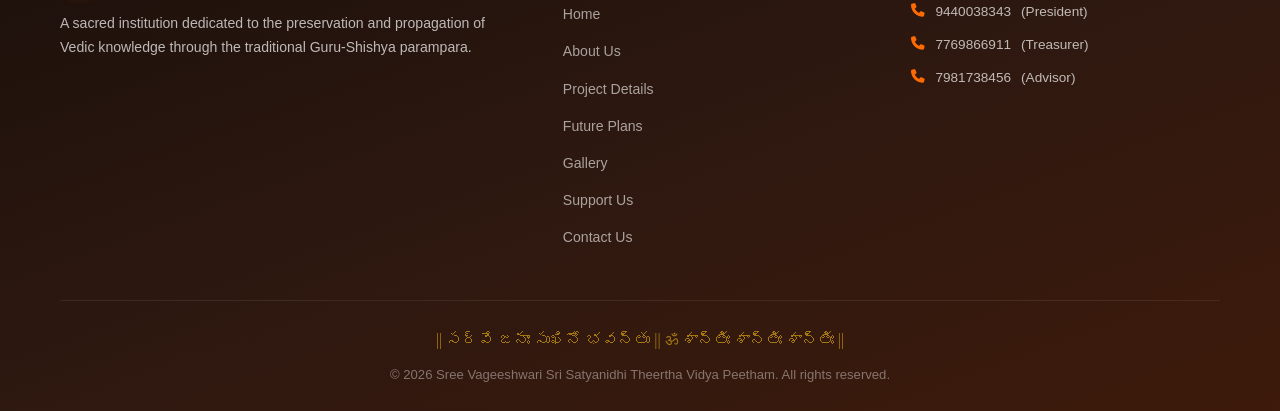
==== commit 4b3193ff: "feat: add Bhumipuja media and close QC audit findings - Add Bhumipuja photo and video (Akshaya Triti" ====
--- a/index.html
+++ b/index.html
@@ -12,7 +12,8 @@
     <meta http-equiv="X-Content-Type-Options" content="nosniff">
     <meta http-equiv="X-Frame-Options" content="SAMEORIGIN">
     <meta name="referrer" content="strict-origin-when-cross-origin">
-    <meta http-equiv="Content-Security-Policy" content="default-src 'self'; script-src 'self'; style-src 'self' 'unsafe-inline' https://fonts.googleapis.com https://cdnjs.cloudflare.com; font-src 'self' https://fonts.gstatic.com https://cdnjs.cloudflare.com; img-src 'self' data:; media-src 'self'; frame-ancestors 'self';">
+    <meta name="theme-color" content="#800020">
+    <meta http-equiv="Content-Security-Policy" content="default-src 'self'; script-src 'self'; style-src 'self' 'unsafe-inline' https://fonts.googleapis.com https://cdnjs.cloudflare.com; font-src 'self' https://fonts.gstatic.com https://cdnjs.cloudflare.com; img-src 'self' data:; media-src 'self'; connect-src 'self';">
     <link rel="preconnect" href="https://fonts.googleapis.com">
     <link rel="preconnect" href="https://fonts.gstatic.com" crossorigin>
     <link href="https://fonts.googleapis.com/css2?family=Yatra+One&family=Tiro+Devanagari+Sanskrit&family=Poppins:wght@300;400;500;600;700&family=Mallanna&display=swap" rel="stylesheet">
@@ -242,7 +243,7 @@
                     <div class="footer-contact">
                         <h4>Contact Info</h4>
                         <p><i class="fas fa-phone"></i> <a href="tel:9440038343">9440038343</a> (President)</p>
-                        <p><i class="fas fa-phone"></i> <a href="tel:7769866911">77698 66911</a> (Treasurer)</p>
+                        <p><i class="fas fa-phone"></i> <a href="tel:7769866911">7769866911</a> (Treasurer)</p>
                         <p><i class="fas fa-phone"></i> <a href="tel:7981738456">7981738456</a> (Advisor)</p>
                     </div>
                 </div>
